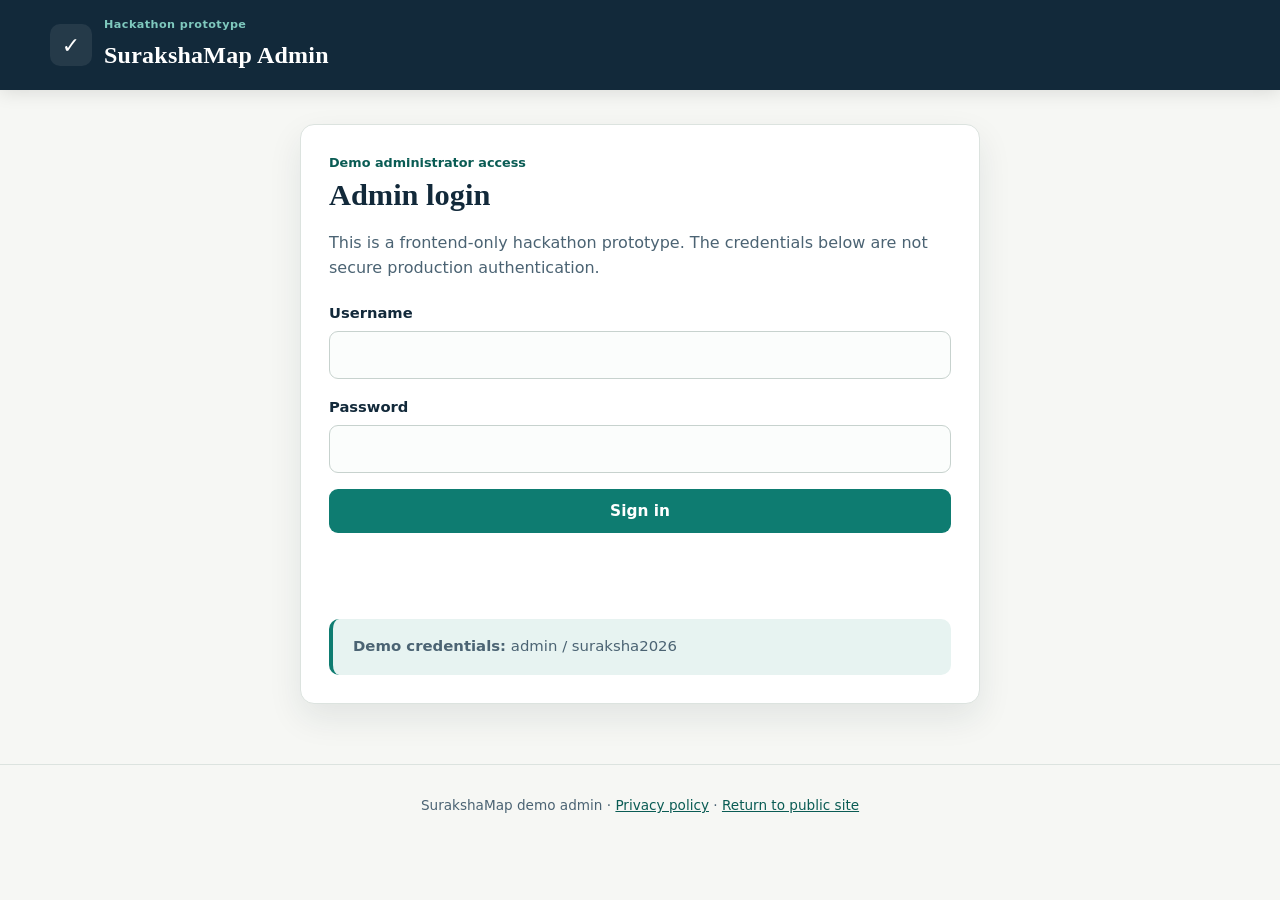
==== admin.html @ fbfa394e "Create admin.html" ====
<!doctype html>
<html lang="en">
  <head>
    <meta charset="UTF-8" />
    <meta name="viewport" content="width=device-width, initial-scale=1.0" />
    <meta name="description" content="SurakshaMap demo administrator access." />
    <title>SurakshaMap | Admin Login</title>
    <link rel="stylesheet" href="styles.css" />
    <style>
      .admin-shell {
        max-width: 720px;
        margin: 0 auto;
      }
      .admin-card {
        padding: 28px;
      }
      .admin-card h2 {
        margin-bottom: 8px;
      }
      .admin-form {
        display: grid;
        gap: 16px;
        margin-top: 20px;
      }
      .admin-form input {
        width: 100%;
      }
      .admin-note {
        margin-top: 16px;
      }
      .admin-actions {
        display: flex;
        gap: 10px;
        flex-wrap: wrap;
      }
      .admin-error {
        color: var(--critical);
        font-weight: 600;
        min-height: 1.4em;
      }
      .admin-top {
        display: flex;
        justify-content: space-between;
        align-items: center;
        gap: 16px;
        flex-wrap: wrap;
      }
      .admin-table-wrap {
        overflow-x: auto;
        margin-top: 18px;
      }
      .admin-table {
        width: 100%;
        min-width: 760px;
        border-collapse: collapse;
      }
      .admin-table th,
      .admin-table td {
        padding: 10px;
        border-bottom: 1px solid var(--line);
        text-align: left;
        vertical-align: top;
      }
      .admin-table th {
        font-size: 0.75rem;
        text-transform: uppercase;
        color: var(--ink-soft);
      }
    </style>
  </head>
  <body>
    <header class="site-header">
      <div class="brand">
        <div
          class="brand-logo brand-logo-fallback"
          style="display: flex"
          aria-hidden="true"
        >
          <span style="font-size: 22px">✓</span>
        </div>
        <div class="brand-text">
          <p class="brand-kicker">Hackathon prototype</p>
          <h1>SurakshaMap Admin</h1>
        </div>
      </div>
    </header>
    <main class="container admin-shell">
      <section id="login-card" class="panel admin-card">
        <p class="eyebrow">Demo administrator access</p>
        <h2>Admin login</h2>
        <p class="muted">
          This is a frontend-only hackathon prototype. The credentials below are
          not secure production authentication.
        </p>
        <form id="admin-login-form" class="admin-form">
          <label
            >Username<input
              id="admin-username"
              autocomplete="username"
              required
          /></label>
          <label
            >Password<input
              id="admin-password"
              type="password"
              autocomplete="current-password"
              required
          /></label>
          <button class="primary-button" type="submit">Sign in</button>
          <p id="login-error" class="admin-error" role="alert"></p>
        </form>
        <div class="notice admin-note">
          <strong>Demo credentials:</strong> admin / suraksha2026
        </div>
      </section>

      <section id="admin-panel" hidden>
        <div class="admin-top section-heading">
          <div>
            <p class="eyebrow">Authenticated demo session</p>
            <h2>Report management</h2>
            <p class="muted">
              Changes use the same browser-local report store as the public
              prototype.
            </p>
          </div>
          <div class="admin-actions">
            <a class="ghost-button" href="index.html">Public site</a
            ><button id="admin-logout" class="secondary-button" type="button">
              Log out
            </button>
          </div>
        </div>
        <div class="stats-grid">
          <div class="stat panel">
            <span>Total</span><strong id="admin-total">0</strong>
          </div>
          <div class="stat panel">
            <span>Open</span><strong id="admin-open">0</strong>
          </div>
          <div class="stat panel">
            <span>Review</span><strong id="admin-review">0</strong>
          </div>
          <div class="stat panel">
            <span>Resolved</span><strong id="admin-resolved">0</strong>
          </div>
        </div>
        <div class="panel report-management">
          <h3>Reports</h3>
          <div class="admin-table-wrap">
            <table class="admin-table">
              <thead>
                <tr>
                  <th>Token</th>
                  <th>Issue</th>
                  <th>Severity</th>
                  <th>Submitted</th>
                  <th>Status</th>
                </tr>
              </thead>
              <tbody id="admin-report-table"></tbody>
            </table>
          </div>
        </div>
      </section>
    </main>
    <footer class="site-footer">
      <p>
        SurakshaMap demo admin · <a href="privacy.html">Privacy policy</a> ·
        <a href="index.html">Return to public site</a>
      </p>
    </footer>
    <script src="admin.js"></script>
  </body>
</html>
---- styles.css ----
:root {
  --ink: #12293a;
  --ink-soft: #4b6373;
  --paper: #f6f7f4;
  --panel: #ffffff;
  --line: #dce3df;
  --teal: #0e7c71;
  --teal-deep: #0a5c54;
  --teal-mist: #e7f3f1;
  --amber: #c97a2b;
  --amber-mist: #fbeee0;
  --low: #3f9d5e;
  --medium: #d9a32b;
  --high: #e07b34;
  --critical: #c6423f;
  --shadow: 0 14px 34px rgba(18, 41, 58, 0.09);
  --radius: 14px;
  --font-serif: "IBM Plex Serif", Georgia, serif;
  --font-sans:
    "IBM Plex Sans", ui-sans-serif, system-ui, -apple-system, "Segoe UI",
    sans-serif;
  --font-mono: "IBM Plex Mono", ui-monospace, SFMono-Regular, Menlo, monospace;
}

* {
  box-sizing: border-box;
}

@media (prefers-reduced-motion: reduce) {
  *,
  *::before,
  *::after {
    animation-duration: 0.01ms !important;
    transition-duration: 0.01ms !important;
  }
}

html {
  -webkit-text-size-adjust: 100%;
}

body {
  margin: 0;
  background: var(--paper);
  color: var(--ink);
  font-family: var(--font-sans);
  line-height: 1.6;
  font-size: 16px;
}

img {
  max-width: 100%;
  display: block;
}

button,
input,
select,
textarea {
  font-family: inherit;
}

:focus-visible {
  outline: 2.5px solid var(--teal);
  outline-offset: 2px;
}

/* ---------- Header ---------- */

.site-header {
  display: flex;
  align-items: center;
  justify-content: space-between;
  gap: 18px;
  padding: 16px max(20px, calc((100% - 1180px) / 2));
  background: var(--ink);
  color: #fff;
  position: sticky;
  top: 0;
  z-index: 40;
  box-shadow: 0 2px 18px rgba(0, 0, 0, 0.12);
}

.brand {
  display: flex;
  align-items: center;
  gap: 12px;
  min-width: 0;
}

.brand-logo {
  width: 42px;
  height: 42px;
  object-fit: contain;
  flex: 0 0 auto;
}

.brand-logo-fallback {
  display: none;
  align-items: center;
  justify-content: center;
  background: rgba(255, 255, 255, 0.08);
  border-radius: 10px;
}

.brand-text {
  min-width: 0;
}

.brand-kicker {
  margin: 0;
  font-size: 0.7rem;
  font-weight: 600;
  letter-spacing: 0.04em;
  color: #7fc9be;
}

.site-header h1 {
  margin: 2px 0 0;
  font-family: var(--font-serif);
  font-weight: 600;
  font-size: 1.5rem;
  letter-spacing: 0.01em;
}

.nav-toggle {
  display: none;
  flex-direction: column;
  justify-content: center;
  gap: 5px;
  width: 40px;
  height: 40px;
  border: 1px solid rgba(255, 255, 255, 0.25);
  border-radius: 8px;
  background: transparent;
  cursor: pointer;
  flex: 0 0 auto;
}
.nav-toggle span {
  width: 18px;
  height: 2px;
  background: #fff;
  margin: 0 auto;
}

.site-header nav {
  display: flex;
  gap: 6px;
  flex-wrap: wrap;
  justify-content: flex-end;
}

.nav-button {
  border: 1px solid transparent;
  background: transparent;
  color: rgba(255, 255, 255, 0.8);
  border-radius: 999px;
  padding: 9px 16px;
  cursor: pointer;
  font-weight: 500;
  font-size: 0.92rem;
  transition:
    background 0.15s ease,
    color 0.15s ease;
  white-space: nowrap;
}
.nav-button:hover {
  background: rgba(255, 255, 255, 0.08);
  color: #fff;
}
.nav-button.active {
  background: var(--teal);
  color: #fff;
  font-weight: 600;
}

/* ---------- Layout ---------- */

.container {
  max-width: 1180px;
  margin: 0 auto;
  padding: 34px 20px 60px;
}

.view {
  display: none;
}
.active-view {
  display: block;
}

.panel {
  background: var(--panel);
  border: 1px solid var(--line);
  border-radius: var(--radius);
  box-shadow: var(--shadow);
}

.eyebrow {
  margin: 0 0 4px;
  font-size: 0.8rem;
  font-weight: 600;
  color: var(--teal-deep);
}

.section-heading {
  display: flex;
  justify-content: space-between;
  align-items: flex-end;
  flex-wrap: wrap;
  gap: 16px;
  margin-bottom: 20px;
}
.section-heading.compact {
  margin-bottom: 12px;
}

h2 {
  font-family: var(--font-serif);
  font-weight: 600;
  font-size: 1.9rem;
  line-height: 1.18;
  margin: 0 0 10px;
}
h3 {
  margin: 0 0 8px;
  font-size: 1.05rem;
  font-weight: 600;
}

.muted {
  color: var(--ink-soft);
}
.tiny-note {
  font-size: 0.82rem;
  color: var(--ink-soft);
  margin: 8px 0 0;
}

/* ---------- Home / Hero ---------- */

.hero {
  display: grid;
  grid-template-columns: 1.5fr 1fr;
  gap: 0;
  margin-bottom: 22px;
  overflow: hidden;
}

.hero-copy {
  padding: 44px 40px;
}

.hero-tag {
  margin: 0 0 10px;
  font-size: 0.82rem;
  font-weight: 600;
  color: var(--teal-deep);
}

.hero h2 {
  max-width: 22ch;
}

.hero-sub {
  max-width: 52ch;
  color: var(--ink-soft);
  font-size: 1.03rem;
  margin: 0 0 22px;
}

.hero-actions {
  display: flex;
  gap: 12px;
  flex-wrap: wrap;
}

.hero-panel-stat {
  background: var(--ink);
  color: #fff;
  padding: 40px 34px;
  display: flex;
  flex-direction: column;
  justify-content: center;
  gap: 18px;
}
.hero-panel-stat .stat-label {
  font-size: 0.85rem;
  color: #9fc3bc;
}
.hero-panel-stat strong {
  font-family: var(--font-serif);
  font-size: 3.4rem;
  line-height: 1;
  color: #fff;
}
.hero-panel-row {
  display: flex;
  justify-content: space-between;
  align-items: baseline;
  border-top: 1px solid rgba(255, 255, 255, 0.15);
  padding-top: 14px;
  font-size: 0.9rem;
  color: #c5dedb;
}
.hero-panel-row strong {
  font-family: var(--font-serif);
  font-size: 1.4rem;
  color: var(--amber);
}

.primary-button {
  background: var(--teal);
  border: 0;
  border-radius: 9px;
  color: #fff;
  padding: 13px 20px;
  font-weight: 600;
  font-size: 0.96rem;
  cursor: pointer;
  transition: background 0.15s ease;
}
.primary-button:hover {
  background: var(--teal-deep);
}

.ghost-button {
  background: transparent;
  border: 1px solid var(--line);
  border-radius: 9px;
  color: var(--ink);
  padding: 13px 20px;
  font-weight: 600;
  font-size: 0.96rem;
  cursor: pointer;
}
.ghost-button:hover {
  border-color: var(--teal);
  color: var(--teal-deep);
}

.secondary-button {
  border: 1px solid var(--teal);
  background: #fff;
  color: var(--teal-deep);
  border-radius: 8px;
  padding: 11px 16px;
  font-weight: 600;
  cursor: pointer;
}

.text-button {
  border: 0;
  background: none;
  color: var(--critical);
  font-weight: 600;
  cursor: pointer;
  padding: 0;
  font-size: 0.88rem;
}

.three-columns {
  display: grid;
  grid-template-columns: repeat(3, 1fr);
  gap: 16px;
  margin-bottom: 22px;
}

.step-card {
  padding: 24px;
}
.step-number {
  display: inline-flex;
  align-items: center;
  justify-content: center;
  width: 28px;
  height: 28px;
  border-radius: 50%;
  background: var(--teal-mist);
  color: var(--teal-deep);
  font-family: var(--font-serif);
  font-weight: 600;
  font-size: 0.9rem;
  margin-bottom: 10px;
}
.step-card p {
  color: var(--ink-soft);
  font-size: 0.93rem;
  margin: 0;
}

.notice {
  padding: 16px 20px;
  border-left: 4px solid var(--teal);
  background: var(--teal-mist);
  border-radius: 10px;
  color: var(--ink-soft);
  font-size: 0.93rem;
}
.notice.error {
  border-left-color: var(--critical);
  background: #fbeaea;
  color: #8a2e2c;
}

/* ---------- Forms ---------- */

.form-grid {
  display: grid;
  grid-template-columns: 1fr 1fr;
  gap: 20px;
  padding: 30px;
}

label {
  display: flex;
  flex-direction: column;
  gap: 7px;
  font-weight: 600;
  font-size: 0.92rem;
}

input,
select,
textarea {
  font: inherit;
  border: 1px solid #c7d2ce;
  border-radius: 9px;
  padding: 11px 12px;
  background: #fbfdfc;
  color: var(--ink);
}
textarea {
  resize: vertical;
}

.full-width {
  grid-column: 1 / -1;
}

.photo-box {
  padding: 18px;
  background: var(--teal-mist);
  border: 1px solid var(--line);
  border-radius: 10px;
}
.photo-box-head {
  display: flex;
  align-items: baseline;
  gap: 8px;
  flex-wrap: wrap;
  margin-bottom: 10px;
}
.photo-input-row {
  display: flex;
  align-items: center;
  gap: 12px;
  flex-wrap: wrap;
}

.file-button {
  display: inline-flex;
  align-items: center;
  gap: 8px;
  border: 1px solid var(--teal);
  color: var(--teal-deep);
  background: #fff;
  border-radius: 8px;
  padding: 10px 14px;
  font-weight: 600;
  font-size: 0.9rem;
  cursor: pointer;
}
.file-button:hover {
  background: #fff;
  border-color: var(--teal-deep);
}

.photo-preview {
  margin-top: 14px;
  max-width: 260px;
  border-radius: 10px;
  border: 1px solid var(--line);
}

.location-box {
  display: grid;
  grid-template-columns: 1fr 1.4fr auto;
  gap: 18px;
  align-items: center;
  padding: 18px;
  background: #f1f8f6;
  border: 1px solid var(--line);
  border-radius: 10px;
}
.location-box p {
  color: var(--ink-soft);
  margin: 3px 0 0;
  font-size: 0.88rem;
}
.location-inputs {
  display: grid;
  grid-template-columns: 1fr 1fr;
  gap: 10px;
}

.privacy-note {
  margin: 0;
  padding: 13px 14px;
  background: var(--amber-mist);
  border: 1px solid #ead3b4;
  border-radius: 9px;
  color: #6e4a1e;
  font-size: 0.88rem;
  font-weight: 400;
}

.form-message {
  margin: 0;
  font-weight: 600;
  min-height: 1.4em;
}
.form-message.success {
  color: var(--teal-deep);
}
.form-message.error {
  color: var(--critical);
}

/* ---------- Tracking ---------- */

.tracking-search {
  max-width: 780px;
  margin: 0 auto;
  padding: 30px;
}
.tracking-input-row {
  display: flex;
  gap: 10px;
  margin: 16px 0;
}
.tracking-input-row input {
  flex: 1;
  min-width: 0;
}

.tracking-token {
  font-family: var(--font-mono);
  font-weight: 600;
  letter-spacing: 0.04em;
  color: var(--teal-deep);
}

.tracking-card {
  margin-top: 18px;
  padding: 22px;
  border: 1px solid var(--line);
  border-radius: 12px;
  background: #fbfefd;
}
.tracking-card-head {
  display: flex;
  align-items: center;
  justify-content: space-between;
  gap: 12px;
  margin-bottom: 10px;
}
.tracking-photo {
  margin: 12px 0;
  max-width: 100%;
  border-radius: 10px;
  border: 1px solid var(--line);
}
.risk-line {
  display: flex;
  align-items: center;
  gap: 10px;
  margin: 10px 0 6px;
}
.recommendation {
  font-size: 0.92rem;
  color: var(--ink-soft);
  margin: 4px 0 0;
}

.status-pill {
  display: inline-block;
  border-radius: 999px;
  padding: 4px 11px;
  font-size: 0.78rem;
  font-weight: 700;
  background: #edf2f1;
}
.status-pill.open {
  background: #e7f4ec;
  color: #24734b;
}
.status-pill.under_review {
  background: #fff3d9;
  color: #946715;
}
.status-pill.resolved {
  background: #e9edf1;
  color: #53636d;
}

/* ---------- Map ---------- */

.filters {
  display: flex;
  gap: 8px;
  flex-wrap: wrap;
}
.filters select {
  padding: 9px 10px;
  font-size: 0.88rem;
}

.map {
  height: 500px;
  overflow: hidden;
}

.map-pin-dot {
  display: block;
  width: 16px;
  height: 16px;
  border-radius: 50%;
  border: 2.5px solid #fff;
  box-shadow: 0 1px 5px rgba(0, 0, 0, 0.4);
}

.map-popup {
  font-family: var(--font-sans);
  max-width: 220px;
}
.map-popup img {
  border-radius: 8px;
  margin-bottom: 8px;
  max-height: 130px;
  object-fit: cover;
  width: 100%;
}
.map-popup p {
  margin: 5px 0;
  font-size: 0.88rem;
}

.legend {
  display: flex;
  gap: 20px;
  padding: 13px 18px;
  margin-top: 12px;
  box-shadow: none;
  flex-wrap: wrap;
}
.dot {
  display: inline-block;
  width: 11px;
  height: 11px;
  border-radius: 50%;
  margin-right: 5px;
}
.dot.low {
  background: var(--low);
}
.dot.medium {
  background: var(--medium);
}
.dot.high {
  background: var(--high);
}
.dot.critical {
  background: var(--critical);
}

/* ---------- Dashboard ---------- */

.stats-grid {
  display: grid;
  grid-template-columns: repeat(5, 1fr);
  gap: 14px;
  margin-bottom: 20px;
}
.stat {
  padding: 20px;
}
.stat span {
  color: var(--ink-soft);
  display: block;
  font-size: 0.85rem;
}
.stat strong {
  font-family: var(--font-serif);
  font-size: 2.1rem;
  color: var(--teal-deep);
}

.dashboard-grid {
  display: grid;
  grid-template-columns: 1.3fr 1fr;
  gap: 18px;
  margin-bottom: 18px;
}
.dashboard-grid .panel {
  padding: 24px;
}

.hotspot-card {
  border-top: 1px solid var(--line);
  padding: 14px 0;
}
.hotspot-card:first-child {
  border-top: 0;
  padding-top: 0;
}
.hotspot-card-head {
  display: flex;
  align-items: center;
  gap: 8px;
  flex-wrap: wrap;
}
.hotspot-card p {
  margin: 7px 0 0;
  color: var(--ink-soft);
  font-size: 0.9rem;
}

.badge {
  font-size: 0.74rem;
  padding: 4px 9px;
  border-radius: 999px;
  font-weight: 700;
  color: #fff;
  white-space: nowrap;
}
.badge.Low {
  background: var(--low);
}
.badge.Medium {
  background: var(--medium);
}
.badge.High {
  background: var(--high);
}
.badge.Critical {
  background: var(--critical);
}

.bar-row {
  margin: 13px 0;
}
.bar-label {
  display: flex;
  justify-content: space-between;
  font-size: 0.88rem;
  margin-bottom: 5px;
}
.bar {
  height: 8px;
  border-radius: 999px;
  background: #e6efed;
  overflow: hidden;
}
.bar span {
  display: block;
  height: 100%;
  background: var(--teal);
  border-radius: 999px;
}

.report-management {
  padding: 24px;
  margin-top: 4px;
}
.table-wrap {
  overflow-x: auto;
}
table {
  width: 100%;
  border-collapse: collapse;
  min-width: 640px;
}
th,
td {
  padding: 11px 10px;
  border-bottom: 1px solid var(--line);
  text-align: left;
  vertical-align: middle;
  font-size: 0.9rem;
}
th {
  font-size: 0.74rem;
  text-transform: uppercase;
  letter-spacing: 0.05em;
  color: var(--ink-soft);
}
td code {
  font-family: var(--font-mono);
  font-size: 0.82rem;
  background: var(--teal-mist);
  padding: 2px 6px;
  border-radius: 5px;
}
.table-thumb {
  width: 44px;
  height: 44px;
  object-fit: cover;
  border-radius: 6px;
}
.status-select {
  border: 1px solid var(--line);
  border-radius: 7px;
  padding: 7px 8px;
  background: #fff;
  font-size: 0.86rem;
}

/* ---------- Footer ---------- */

.site-footer {
  text-align: center;
  padding: 26px 20px;
  border-top: 1px solid var(--line);
  font-size: 0.85rem;
  color: var(--ink-soft);
}
.site-footer p {
  margin: 4px 0;
}
.site-footer a {
  color: var(--teal-deep);
}
.footer-links {
  font-size: 0.82rem;
}

/* ---------- Responsive ---------- */

@media (max-width: 1050px) and (min-width: 861px) {
  .stats-grid {
    grid-template-columns: repeat(3, 1fr);
  }
}

@media (max-width: 860px) {
  .nav-toggle {
    display: flex;
  }
  .site-header nav {
    display: none;
    flex-direction: column;
    align-items: stretch;
    position: absolute;
    top: 100%;
    left: 0;
    right: 0;
    background: var(--ink);
    padding: 10px 16px 16px;
    box-shadow: 0 10px 20px rgba(0, 0, 0, 0.2);
  }
  .site-header nav.nav-open {
    display: flex;
  }
  .nav-button {
    text-align: left;
    padding: 12px 14px;
  }

  .hero {
    grid-template-columns: 1fr;
  }
  .hero-copy {
    padding: 32px 26px;
  }
  .hero-panel-stat {
    padding: 26px;
    flex-direction: row;
    flex-wrap: wrap;
    gap: 20px 30px;
  }
  .hero-panel-row {
    border-top: 0;
    padding-top: 0;
    flex: 1 1 160px;
  }

  .three-columns {
    grid-template-columns: 1fr;
  }
  .form-grid {
    grid-template-columns: 1fr;
    padding: 22px;
  }
  .location-box {
    grid-template-columns: 1fr;
  }
  .full-width {
    grid-column: auto;
  }
  .stats-grid {
    grid-template-columns: repeat(2, 1fr);
  }
  .dashboard-grid {
    grid-template-columns: 1fr;
  }
  .map {
    height: 400px;
  }
}

@media (max-width: 560px) {
  .container {
    padding: 24px 14px 48px;
  }
  .site-header {
    padding: 14px 16px;
  }
  .site-header h1 {
    font-size: 1.25rem;
  }
  h2 {
    font-size: 1.55rem;
  }
  .hero-copy {
    padding: 26px 20px;
  }
  .filters {
    width: 100%;
  }
  .filters select {
    flex: 1;
    min-width: 0;
  }
  .tracking-input-row {
    flex-direction: column;
  }
  .stats-grid {
    grid-template-columns: 1fr 1fr;
  }
  .stat strong {
    font-size: 1.7rem;
  }
}

/* ---------- Mobile form hardening ---------- */
.form-grid > *,
.location-box > *,
.photo-box,
.privacy-note {
  min-width: 0;
}
input,
select,
textarea,
button {
  max-width: 100%;
}
textarea {
  width: 100%;
}
.photo-file-name {
  overflow-wrap: anywhere;
}
@media (max-width: 560px) {
  .form-grid {
    padding: 16px;
    gap: 15px;
  }
  .photo-box,
  .location-box {
    padding: 14px;
  }
  .photo-input-row {
    align-items: flex-start;
  }
  .photo-input-row .muted {
    min-width: 0;
    overflow-wrap: anywhere;
    flex: 1 1 140px;
  }
  .file-button {
    max-width: 100%;
  }
  .location-inputs {
    grid-template-columns: 1fr;
    gap: 12px;
  }
  .secondary-button,
  .primary-button,
  .ghost-button {
    min-height: 44px;
  }
  .privacy-note {
    overflow-wrap: anywhere;
  }
}
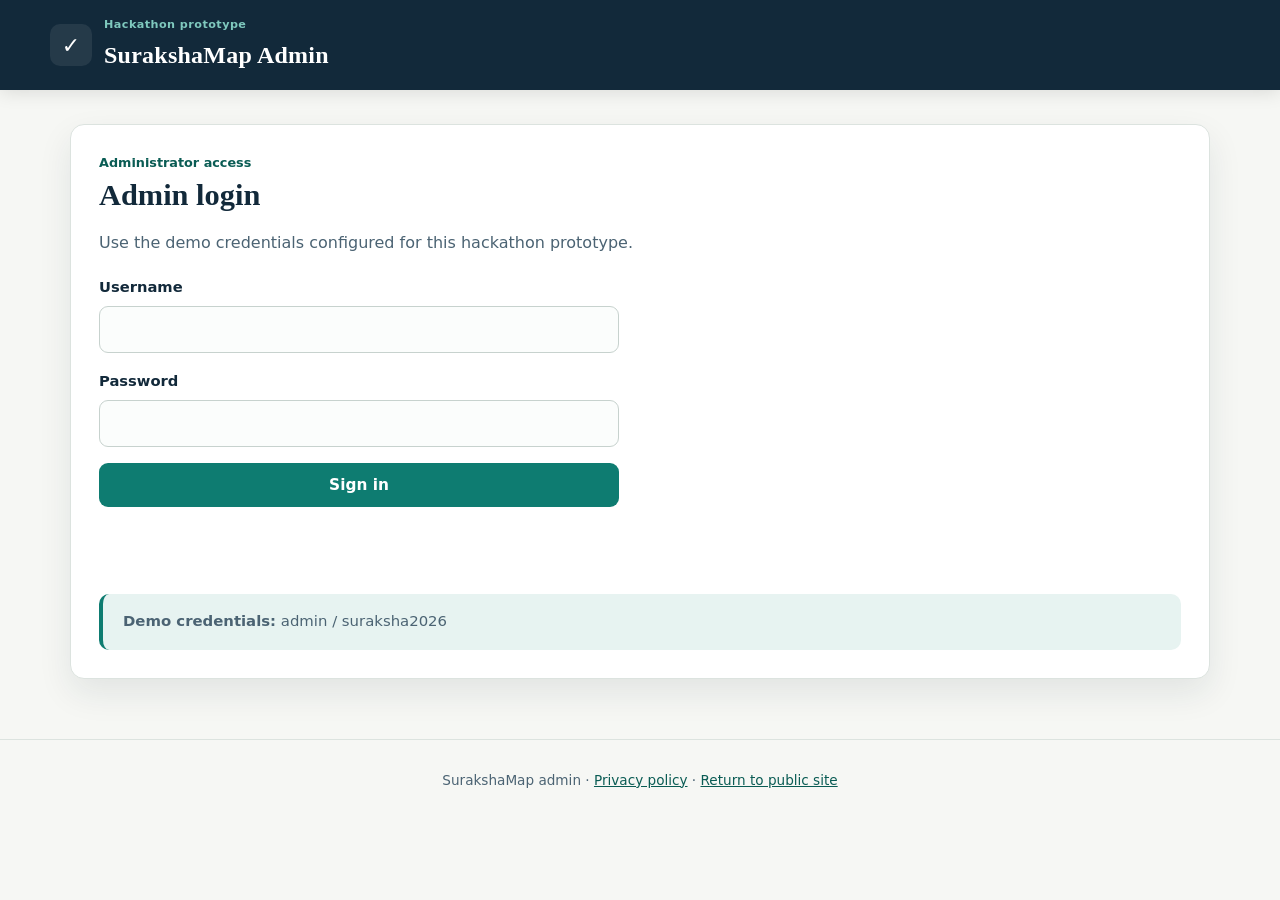
==== commit 2e82ca32: "Update admin.html" ====
--- a/admin.html
+++ b/admin.html
@@ -3,24 +3,25 @@
   <head>
     <meta charset="UTF-8" />
     <meta name="viewport" content="width=device-width, initial-scale=1.0" />
-    <meta name="description" content="SurakshaMap demo administrator access." />
-    <title>SurakshaMap | Admin Login</title>
+    <meta
+      name="description"
+      content="SurakshaMap administrator moderation dashboard."
+    />
+    <title>SurakshaMap | Admin</title>
     <link rel="stylesheet" href="styles.css" />
     <style>
       .admin-shell {
-        max-width: 720px;
+        max-width: 1180px;
         margin: 0 auto;
       }
       .admin-card {
         padding: 28px;
-      }
-      .admin-card h2 {
-        margin-bottom: 8px;
       }
       .admin-form {
         display: grid;
         gap: 16px;
         margin-top: 20px;
+        max-width: 520px;
       }
       .admin-form input {
         width: 100%;
@@ -51,12 +52,12 @@
       }
       .admin-table {
         width: 100%;
-        min-width: 760px;
+        min-width: 980px;
         border-collapse: collapse;
       }
       .admin-table th,
       .admin-table td {
-        padding: 10px;
+        padding: 11px;
         border-bottom: 1px solid var(--line);
         text-align: left;
         vertical-align: top;
@@ -65,6 +66,21 @@
         font-size: 0.75rem;
         text-transform: uppercase;
         color: var(--ink-soft);
+      }
+      .admin-table select {
+        min-width: 145px;
+      }
+      .admin-table img {
+        max-width: 80px;
+        border-radius: 8px;
+      }
+      .admin-actions-cell {
+        display: flex;
+        gap: 7px;
+        flex-wrap: wrap;
+      }
+      .admin-actions-cell button {
+        white-space: nowrap;
       }
     </style>
   </head>
@@ -84,13 +100,13 @@
         </div>
       </div>
     </header>
+
     <main class="container admin-shell">
       <section id="login-card" class="panel admin-card">
-        <p class="eyebrow">Demo administrator access</p>
+        <p class="eyebrow">Administrator access</p>
         <h2>Admin login</h2>
         <p class="muted">
-          This is a frontend-only hackathon prototype. The credentials below are
-          not secure production authentication.
+          Use the demo credentials configured for this hackathon prototype.
         </p>
         <form id="admin-login-form" class="admin-form">
           <label
@@ -118,35 +134,45 @@
         <div class="admin-top section-heading">
           <div>
             <p class="eyebrow">Authenticated demo session</p>
-            <h2>Report management</h2>
+            <h2>Report moderation</h2>
             <p class="muted">
-              Changes use the same browser-local report store as the public
-              prototype.
+              Approve reports before they become public. Admins can set any
+              supported status; public users can only mark an approved report as
+              Resolved.
             </p>
           </div>
           <div class="admin-actions">
-            <a class="ghost-button" href="index.html">Public site</a
-            ><button id="admin-logout" class="secondary-button" type="button">
+            <a class="ghost-button" href="index.html">Public site</a>
+            <button id="admin-logout" class="secondary-button" type="button">
               Log out
             </button>
           </div>
         </div>
+
         <div class="stats-grid">
           <div class="stat panel">
-            <span>Total</span><strong id="admin-total">0</strong>
+            <span>Pending approval</span><strong id="admin-pending">0</strong>
+          </div>
+          <div class="stat panel">
+            <span>Approved</span><strong id="admin-approved">0</strong>
           </div>
           <div class="stat panel">
             <span>Open</span><strong id="admin-open">0</strong>
           </div>
           <div class="stat panel">
-            <span>Review</span><strong id="admin-review">0</strong>
+            <span>Under review</span><strong id="admin-review">0</strong>
           </div>
           <div class="stat panel">
             <span>Resolved</span><strong id="admin-resolved">0</strong>
           </div>
         </div>
+
         <div class="panel report-management">
-          <h3>Reports</h3>
+          <h3>All submitted reports</h3>
+          <p class="muted">
+            Pending reports stay hidden from the public dashboard and map until
+            approved.
+          </p>
           <div class="admin-table-wrap">
             <table class="admin-table">
               <thead>
@@ -155,7 +181,9 @@
                   <th>Issue</th>
                   <th>Severity</th>
                   <th>Submitted</th>
-                  <th>Status</th>
+                  <th>Current status</th>
+                  <th>Approval</th>
+                  <th>Admin status</th>
                 </tr>
               </thead>
               <tbody id="admin-report-table"></tbody>
@@ -164,12 +192,13 @@
         </div>
       </section>
     </main>
+
     <footer class="site-footer">
       <p>
-        SurakshaMap demo admin · <a href="privacy.html">Privacy policy</a> ·
+        SurakshaMap admin · <a href="privacy.html">Privacy policy</a> ·
         <a href="index.html">Return to public site</a>
       </p>
     </footer>
     <script src="admin.js"></script>
   </body>
-</html>
+</html>
--- a/styles.css
+++ b/styles.css
@@ -1,43 +1,32 @@
 :root {
-  --ink: #12293a;
-  --ink-soft: #4b6373;
-  --paper: #f6f7f4;
-  --panel: #ffffff;
-  --line: #dce3df;
-  --teal: #0e7c71;
-  --teal-deep: #0a5c54;
-  --teal-mist: #e7f3f1;
-  --amber: #c97a2b;
-  --amber-mist: #fbeee0;
-  --low: #3f9d5e;
-  --medium: #d9a32b;
-  --high: #e07b34;
-  --critical: #c6423f;
+  --ink: #12293A;
+  --ink-soft: #4B6373;
+  --paper: #F6F7F4;
+  --panel: #FFFFFF;
+  --line: #DCE3DF;
+  --teal: #0E7C71;
+  --teal-deep: #0A5C54;
+  --teal-mist: #E7F3F1;
+  --amber: #C97A2B;
+  --amber-mist: #FBEEE0;
+  --low: #3F9D5E;
+  --medium: #D9A32B;
+  --high: #E07B34;
+  --critical: #C6423F;
   --shadow: 0 14px 34px rgba(18, 41, 58, 0.09);
   --radius: 14px;
   --font-serif: "IBM Plex Serif", Georgia, serif;
-  --font-sans:
-    "IBM Plex Sans", ui-sans-serif, system-ui, -apple-system, "Segoe UI",
-    sans-serif;
+  --font-sans: "IBM Plex Sans", ui-sans-serif, system-ui, -apple-system, "Segoe UI", sans-serif;
   --font-mono: "IBM Plex Mono", ui-monospace, SFMono-Regular, Menlo, monospace;
 }
 
-* {
-  box-sizing: border-box;
-}
+* { box-sizing: border-box; }
 
 @media (prefers-reduced-motion: reduce) {
-  *,
-  *::before,
-  *::after {
-    animation-duration: 0.01ms !important;
-    transition-duration: 0.01ms !important;
-  }
-}
-
-html {
-  -webkit-text-size-adjust: 100%;
-}
+  *, *::before, *::after { animation-duration: 0.01ms !important; transition-duration: 0.01ms !important; }
+}
+
+html { -webkit-text-size-adjust: 100%; }
 
 body {
   margin: 0;
@@ -48,17 +37,9 @@
   font-size: 16px;
 }
 
-img {
-  max-width: 100%;
-  display: block;
-}
-
-button,
-input,
-select,
-textarea {
-  font-family: inherit;
-}
+img { max-width: 100%; display: block; }
+
+button, input, select, textarea { font-family: inherit; }
 
 :focus-visible {
   outline: 2.5px solid var(--teal);
@@ -81,19 +62,9 @@
   box-shadow: 0 2px 18px rgba(0, 0, 0, 0.12);
 }
 
-.brand {
-  display: flex;
-  align-items: center;
-  gap: 12px;
-  min-width: 0;
-}
-
-.brand-logo {
-  width: 42px;
-  height: 42px;
-  object-fit: contain;
-  flex: 0 0 auto;
-}
+.brand { display: flex; align-items: center; gap: 12px; min-width: 0; }
+
+.brand-logo { width: 42px; height: 42px; object-fit: contain; flex: 0 0 auto; }
 
 .brand-logo-fallback {
   display: none;
@@ -103,16 +74,14 @@
   border-radius: 10px;
 }
 
-.brand-text {
-  min-width: 0;
-}
+.brand-text { min-width: 0; }
 
 .brand-kicker {
   margin: 0;
   font-size: 0.7rem;
   font-weight: 600;
   letter-spacing: 0.04em;
-  color: #7fc9be;
+  color: #7FC9BE;
 }
 
 .site-header h1 {
@@ -136,12 +105,7 @@
   cursor: pointer;
   flex: 0 0 auto;
 }
-.nav-toggle span {
-  width: 18px;
-  height: 2px;
-  background: #fff;
-  margin: 0 auto;
-}
+.nav-toggle span { width: 18px; height: 2px; background: #fff; margin: 0 auto; }
 
 .site-header nav {
   display: flex;
@@ -159,35 +123,18 @@
   cursor: pointer;
   font-weight: 500;
   font-size: 0.92rem;
-  transition:
-    background 0.15s ease,
-    color 0.15s ease;
+  transition: background 0.15s ease, color 0.15s ease;
   white-space: nowrap;
 }
-.nav-button:hover {
-  background: rgba(255, 255, 255, 0.08);
-  color: #fff;
-}
-.nav-button.active {
-  background: var(--teal);
-  color: #fff;
-  font-weight: 600;
-}
+.nav-button:hover { background: rgba(255, 255, 255, 0.08); color: #fff; }
+.nav-button.active { background: var(--teal); color: #fff; font-weight: 600; }
 
 /* ---------- Layout ---------- */
 
-.container {
-  max-width: 1180px;
-  margin: 0 auto;
-  padding: 34px 20px 60px;
-}
-
-.view {
-  display: none;
-}
-.active-view {
-  display: block;
-}
+.container { max-width: 1180px; margin: 0 auto; padding: 34px 20px 60px; }
+
+.view { display: none; }
+.active-view { display: block; }
 
 .panel {
   background: var(--panel);
@@ -211,31 +158,13 @@
   gap: 16px;
   margin-bottom: 20px;
 }
-.section-heading.compact {
-  margin-bottom: 12px;
-}
-
-h2 {
-  font-family: var(--font-serif);
-  font-weight: 600;
-  font-size: 1.9rem;
-  line-height: 1.18;
-  margin: 0 0 10px;
-}
-h3 {
-  margin: 0 0 8px;
-  font-size: 1.05rem;
-  font-weight: 600;
-}
-
-.muted {
-  color: var(--ink-soft);
-}
-.tiny-note {
-  font-size: 0.82rem;
-  color: var(--ink-soft);
-  margin: 8px 0 0;
-}
+.section-heading.compact { margin-bottom: 12px; }
+
+h2 { font-family: var(--font-serif); font-weight: 600; font-size: 1.9rem; line-height: 1.18; margin: 0 0 10px; }
+h3 { margin: 0 0 8px; font-size: 1.05rem; font-weight: 600; }
+
+.muted { color: var(--ink-soft); }
+.tiny-note { font-size: 0.82rem; color: var(--ink-soft); margin: 8px 0 0; }
 
 /* ---------- Home / Hero ---------- */
 
@@ -247,33 +176,15 @@
   overflow: hidden;
 }
 
-.hero-copy {
-  padding: 44px 40px;
-}
-
-.hero-tag {
-  margin: 0 0 10px;
-  font-size: 0.82rem;
-  font-weight: 600;
-  color: var(--teal-deep);
-}
-
-.hero h2 {
-  max-width: 22ch;
-}
-
-.hero-sub {
-  max-width: 52ch;
-  color: var(--ink-soft);
-  font-size: 1.03rem;
-  margin: 0 0 22px;
-}
-
-.hero-actions {
-  display: flex;
-  gap: 12px;
-  flex-wrap: wrap;
-}
+.hero-copy { padding: 44px 40px; }
+
+.hero-tag { margin: 0 0 10px; font-size: 0.82rem; font-weight: 600; color: var(--teal-deep); }
+
+.hero h2 { max-width: 22ch; }
+
+.hero-sub { max-width: 52ch; color: var(--ink-soft); font-size: 1.03rem; margin: 0 0 22px; }
+
+.hero-actions { display: flex; gap: 12px; flex-wrap: wrap; }
 
 .hero-panel-stat {
   background: var(--ink);
@@ -284,16 +195,8 @@
   justify-content: center;
   gap: 18px;
 }
-.hero-panel-stat .stat-label {
-  font-size: 0.85rem;
-  color: #9fc3bc;
-}
-.hero-panel-stat strong {
-  font-family: var(--font-serif);
-  font-size: 3.4rem;
-  line-height: 1;
-  color: #fff;
-}
+.hero-panel-stat .stat-label { font-size: 0.85rem; color: #9FC3BC; }
+.hero-panel-stat strong { font-family: var(--font-serif); font-size: 3.4rem; line-height: 1; color: #fff; }
 .hero-panel-row {
   display: flex;
   justify-content: space-between;
@@ -301,13 +204,9 @@
   border-top: 1px solid rgba(255, 255, 255, 0.15);
   padding-top: 14px;
   font-size: 0.9rem;
-  color: #c5dedb;
-}
-.hero-panel-row strong {
-  font-family: var(--font-serif);
-  font-size: 1.4rem;
-  color: var(--amber);
-}
+  color: #C5DEDB;
+}
+.hero-panel-row strong { font-family: var(--font-serif); font-size: 1.4rem; color: var(--amber); }
 
 .primary-button {
   background: var(--teal);
@@ -320,9 +219,7 @@
   cursor: pointer;
   transition: background 0.15s ease;
 }
-.primary-button:hover {
-  background: var(--teal-deep);
-}
+.primary-button:hover { background: var(--teal-deep); }
 
 .ghost-button {
   background: transparent;
@@ -334,10 +231,7 @@
   font-size: 0.96rem;
   cursor: pointer;
 }
-.ghost-button:hover {
-  border-color: var(--teal);
-  color: var(--teal-deep);
-}
+.ghost-button:hover { border-color: var(--teal); color: var(--teal-deep); }
 
 .secondary-button {
   border: 1px solid var(--teal);
@@ -359,16 +253,9 @@
   font-size: 0.88rem;
 }
 
-.three-columns {
-  display: grid;
-  grid-template-columns: repeat(3, 1fr);
-  gap: 16px;
-  margin-bottom: 22px;
-}
-
-.step-card {
-  padding: 24px;
-}
+.three-columns { display: grid; grid-template-columns: repeat(3, 1fr); gap: 16px; margin-bottom: 22px; }
+
+.step-card { padding: 24px; }
 .step-number {
   display: inline-flex;
   align-items: center;
@@ -383,11 +270,7 @@
   font-size: 0.9rem;
   margin-bottom: 10px;
 }
-.step-card p {
-  color: var(--ink-soft);
-  font-size: 0.93rem;
-  margin: 0;
-}
+.step-card p { color: var(--ink-soft); font-size: 0.93rem; margin: 0; }
 
 .notice {
   padding: 16px 20px;
@@ -397,46 +280,25 @@
   color: var(--ink-soft);
   font-size: 0.93rem;
 }
-.notice.error {
-  border-left-color: var(--critical);
-  background: #fbeaea;
-  color: #8a2e2c;
-}
+.notice.error { border-left-color: var(--critical); background: #FBEAEA; color: #8A2E2C; }
 
 /* ---------- Forms ---------- */
 
-.form-grid {
-  display: grid;
-  grid-template-columns: 1fr 1fr;
-  gap: 20px;
-  padding: 30px;
-}
-
-label {
-  display: flex;
-  flex-direction: column;
-  gap: 7px;
-  font-weight: 600;
-  font-size: 0.92rem;
-}
-
-input,
-select,
-textarea {
+.form-grid { display: grid; grid-template-columns: 1fr 1fr; gap: 20px; padding: 30px; }
+
+label { display: flex; flex-direction: column; gap: 7px; font-weight: 600; font-size: 0.92rem; }
+
+input, select, textarea {
   font: inherit;
-  border: 1px solid #c7d2ce;
+  border: 1px solid #C7D2CE;
   border-radius: 9px;
   padding: 11px 12px;
-  background: #fbfdfc;
+  background: #FBFDFC;
   color: var(--ink);
 }
-textarea {
-  resize: vertical;
-}
-
-.full-width {
-  grid-column: 1 / -1;
-}
+textarea { resize: vertical; }
+
+.full-width { grid-column: 1 / -1; }
 
 .photo-box {
   padding: 18px;
@@ -444,19 +306,8 @@
   border: 1px solid var(--line);
   border-radius: 10px;
 }
-.photo-box-head {
-  display: flex;
-  align-items: baseline;
-  gap: 8px;
-  flex-wrap: wrap;
-  margin-bottom: 10px;
-}
-.photo-input-row {
-  display: flex;
-  align-items: center;
-  gap: 12px;
-  flex-wrap: wrap;
-}
+.photo-box-head { display: flex; align-items: baseline; gap: 8px; flex-wrap: wrap; margin-bottom: 10px; }
+.photo-input-row { display: flex; align-items: center; gap: 12px; flex-wrap: wrap; }
 
 .file-button {
   display: inline-flex;
@@ -471,10 +322,7 @@
   font-size: 0.9rem;
   cursor: pointer;
 }
-.file-button:hover {
-  background: #fff;
-  border-color: var(--teal-deep);
-}
+.file-button:hover { background: #fff; border-color: var(--teal-deep); }
 
 .photo-preview {
   margin-top: 14px;
@@ -489,99 +337,47 @@
   gap: 18px;
   align-items: center;
   padding: 18px;
-  background: #f1f8f6;
+  background: #F1F8F6;
   border: 1px solid var(--line);
   border-radius: 10px;
 }
-.location-box p {
-  color: var(--ink-soft);
-  margin: 3px 0 0;
-  font-size: 0.88rem;
-}
-.location-inputs {
-  display: grid;
-  grid-template-columns: 1fr 1fr;
-  gap: 10px;
-}
+.location-box p { color: var(--ink-soft); margin: 3px 0 0; font-size: 0.88rem; }
+.location-inputs { display: grid; grid-template-columns: 1fr 1fr; gap: 10px; }
 
 .privacy-note {
   margin: 0;
   padding: 13px 14px;
   background: var(--amber-mist);
-  border: 1px solid #ead3b4;
+  border: 1px solid #EAD3B4;
   border-radius: 9px;
-  color: #6e4a1e;
+  color: #6E4A1E;
   font-size: 0.88rem;
   font-weight: 400;
 }
 
-.form-message {
-  margin: 0;
-  font-weight: 600;
-  min-height: 1.4em;
-}
-.form-message.success {
-  color: var(--teal-deep);
-}
-.form-message.error {
-  color: var(--critical);
-}
+.form-message { margin: 0; font-weight: 600; min-height: 1.4em; }
+.form-message.success { color: var(--teal-deep); }
+.form-message.error { color: var(--critical); }
 
 /* ---------- Tracking ---------- */
 
-.tracking-search {
-  max-width: 780px;
-  margin: 0 auto;
-  padding: 30px;
-}
-.tracking-input-row {
-  display: flex;
-  gap: 10px;
-  margin: 16px 0;
-}
-.tracking-input-row input {
-  flex: 1;
-  min-width: 0;
-}
-
-.tracking-token {
-  font-family: var(--font-mono);
-  font-weight: 600;
-  letter-spacing: 0.04em;
-  color: var(--teal-deep);
-}
+.tracking-search { max-width: 780px; margin: 0 auto; padding: 30px; }
+.tracking-input-row { display: flex; gap: 10px; margin: 16px 0; }
+.tracking-input-row input { flex: 1; min-width: 0; }
+
+.tracking-token { font-family: var(--font-mono); font-weight: 600; letter-spacing: 0.04em; color: var(--teal-deep); }
 
 .tracking-card {
   margin-top: 18px;
   padding: 22px;
   border: 1px solid var(--line);
   border-radius: 12px;
-  background: #fbfefd;
-}
-.tracking-card-head {
-  display: flex;
-  align-items: center;
-  justify-content: space-between;
-  gap: 12px;
-  margin-bottom: 10px;
-}
-.tracking-photo {
-  margin: 12px 0;
-  max-width: 100%;
-  border-radius: 10px;
-  border: 1px solid var(--line);
-}
-.risk-line {
-  display: flex;
-  align-items: center;
-  gap: 10px;
-  margin: 10px 0 6px;
-}
-.recommendation {
-  font-size: 0.92rem;
-  color: var(--ink-soft);
-  margin: 4px 0 0;
-}
+  background: #FBFEFD;
+}
+.tracking-card-head { display: flex; align-items: center; justify-content: space-between; gap: 12px; margin-bottom: 10px; }
+.tracking-photo { margin: 12px 0; max-width: 100%; border-radius: 10px; border: 1px solid var(--line); }
+.risk-line { display: flex; align-items: center; gap: 10px; margin: 10px 0 6px; }
+.recommendation { font-size: 0.92rem; color: var(--ink-soft); margin: 4px 0 0; }
 
 .status-pill {
   display: inline-block;
@@ -589,37 +385,18 @@
   padding: 4px 11px;
   font-size: 0.78rem;
   font-weight: 700;
-  background: #edf2f1;
-}
-.status-pill.open {
-  background: #e7f4ec;
-  color: #24734b;
-}
-.status-pill.under_review {
-  background: #fff3d9;
-  color: #946715;
-}
-.status-pill.resolved {
-  background: #e9edf1;
-  color: #53636d;
-}
+  background: #EDF2F1;
+}
+.status-pill.open { background: #E7F4EC; color: #24734B; }
+.status-pill.under_review { background: #FFF3D9; color: #946715; }
+.status-pill.resolved { background: #E9EDF1; color: #53636D; }
 
 /* ---------- Map ---------- */
 
-.filters {
-  display: flex;
-  gap: 8px;
-  flex-wrap: wrap;
-}
-.filters select {
-  padding: 9px 10px;
-  font-size: 0.88rem;
-}
-
-.map {
-  height: 500px;
-  overflow: hidden;
-}
+.filters { display: flex; gap: 8px; flex-wrap: wrap; }
+.filters select { padding: 9px 10px; font-size: 0.88rem; }
+
+.map { height: 500px; overflow: hidden; }
 
 .map-pin-dot {
   display: block;
@@ -630,101 +407,31 @@
   box-shadow: 0 1px 5px rgba(0, 0, 0, 0.4);
 }
 
-.map-popup {
-  font-family: var(--font-sans);
-  max-width: 220px;
-}
-.map-popup img {
-  border-radius: 8px;
-  margin-bottom: 8px;
-  max-height: 130px;
-  object-fit: cover;
-  width: 100%;
-}
-.map-popup p {
-  margin: 5px 0;
-  font-size: 0.88rem;
-}
-
-.legend {
-  display: flex;
-  gap: 20px;
-  padding: 13px 18px;
-  margin-top: 12px;
-  box-shadow: none;
-  flex-wrap: wrap;
-}
-.dot {
-  display: inline-block;
-  width: 11px;
-  height: 11px;
-  border-radius: 50%;
-  margin-right: 5px;
-}
-.dot.low {
-  background: var(--low);
-}
-.dot.medium {
-  background: var(--medium);
-}
-.dot.high {
-  background: var(--high);
-}
-.dot.critical {
-  background: var(--critical);
-}
+.map-popup { font-family: var(--font-sans); max-width: 220px; }
+.map-popup img { border-radius: 8px; margin-bottom: 8px; max-height: 130px; object-fit: cover; width: 100%; }
+.map-popup p { margin: 5px 0; font-size: 0.88rem; }
+
+.legend { display: flex; gap: 20px; padding: 13px 18px; margin-top: 12px; box-shadow: none; flex-wrap: wrap; }
+.dot { display: inline-block; width: 11px; height: 11px; border-radius: 50%; margin-right: 5px; }
+.dot.low { background: var(--low); }
+.dot.medium { background: var(--medium); }
+.dot.high { background: var(--high); }
+.dot.critical { background: var(--critical); }
 
 /* ---------- Dashboard ---------- */
 
-.stats-grid {
-  display: grid;
-  grid-template-columns: repeat(5, 1fr);
-  gap: 14px;
-  margin-bottom: 20px;
-}
-.stat {
-  padding: 20px;
-}
-.stat span {
-  color: var(--ink-soft);
-  display: block;
-  font-size: 0.85rem;
-}
-.stat strong {
-  font-family: var(--font-serif);
-  font-size: 2.1rem;
-  color: var(--teal-deep);
-}
-
-.dashboard-grid {
-  display: grid;
-  grid-template-columns: 1.3fr 1fr;
-  gap: 18px;
-  margin-bottom: 18px;
-}
-.dashboard-grid .panel {
-  padding: 24px;
-}
-
-.hotspot-card {
-  border-top: 1px solid var(--line);
-  padding: 14px 0;
-}
-.hotspot-card:first-child {
-  border-top: 0;
-  padding-top: 0;
-}
-.hotspot-card-head {
-  display: flex;
-  align-items: center;
-  gap: 8px;
-  flex-wrap: wrap;
-}
-.hotspot-card p {
-  margin: 7px 0 0;
-  color: var(--ink-soft);
-  font-size: 0.9rem;
-}
+.stats-grid { display: grid; grid-template-columns: repeat(5, 1fr); gap: 14px; margin-bottom: 20px; }
+.stat { padding: 20px; }
+.stat span { color: var(--ink-soft); display: block; font-size: 0.85rem; }
+.stat strong { font-family: var(--font-serif); font-size: 2.1rem; color: var(--teal-deep); }
+
+.dashboard-grid { display: grid; grid-template-columns: 1.3fr 1fr; gap: 18px; margin-bottom: 18px; }
+.dashboard-grid .panel { padding: 24px; }
+
+.hotspot-card { border-top: 1px solid var(--line); padding: 14px 0; }
+.hotspot-card:first-child { border-top: 0; padding-top: 0; }
+.hotspot-card-head { display: flex; align-items: center; gap: 8px; flex-wrap: wrap; }
+.hotspot-card p { margin: 7px 0 0; color: var(--ink-soft); font-size: 0.9rem; }
 
 .badge {
   font-size: 0.74rem;
@@ -734,87 +441,24 @@
   color: #fff;
   white-space: nowrap;
 }
-.badge.Low {
-  background: var(--low);
-}
-.badge.Medium {
-  background: var(--medium);
-}
-.badge.High {
-  background: var(--high);
-}
-.badge.Critical {
-  background: var(--critical);
-}
-
-.bar-row {
-  margin: 13px 0;
-}
-.bar-label {
-  display: flex;
-  justify-content: space-between;
-  font-size: 0.88rem;
-  margin-bottom: 5px;
-}
-.bar {
-  height: 8px;
-  border-radius: 999px;
-  background: #e6efed;
-  overflow: hidden;
-}
-.bar span {
-  display: block;
-  height: 100%;
-  background: var(--teal);
-  border-radius: 999px;
-}
-
-.report-management {
-  padding: 24px;
-  margin-top: 4px;
-}
-.table-wrap {
-  overflow-x: auto;
-}
-table {
-  width: 100%;
-  border-collapse: collapse;
-  min-width: 640px;
-}
-th,
-td {
-  padding: 11px 10px;
-  border-bottom: 1px solid var(--line);
-  text-align: left;
-  vertical-align: middle;
-  font-size: 0.9rem;
-}
-th {
-  font-size: 0.74rem;
-  text-transform: uppercase;
-  letter-spacing: 0.05em;
-  color: var(--ink-soft);
-}
-td code {
-  font-family: var(--font-mono);
-  font-size: 0.82rem;
-  background: var(--teal-mist);
-  padding: 2px 6px;
-  border-radius: 5px;
-}
-.table-thumb {
-  width: 44px;
-  height: 44px;
-  object-fit: cover;
-  border-radius: 6px;
-}
-.status-select {
-  border: 1px solid var(--line);
-  border-radius: 7px;
-  padding: 7px 8px;
-  background: #fff;
-  font-size: 0.86rem;
-}
+.badge.Low { background: var(--low); }
+.badge.Medium { background: var(--medium); }
+.badge.High { background: var(--high); }
+.badge.Critical { background: var(--critical); }
+
+.bar-row { margin: 13px 0; }
+.bar-label { display: flex; justify-content: space-between; font-size: 0.88rem; margin-bottom: 5px; }
+.bar { height: 8px; border-radius: 999px; background: #E6EFED; overflow: hidden; }
+.bar span { display: block; height: 100%; background: var(--teal); border-radius: 999px; }
+
+.report-management { padding: 24px; margin-top: 4px; }
+.table-wrap { overflow-x: auto; }
+table { width: 100%; border-collapse: collapse; min-width: 640px; }
+th, td { padding: 11px 10px; border-bottom: 1px solid var(--line); text-align: left; vertical-align: middle; font-size: 0.9rem; }
+th { font-size: 0.74rem; text-transform: uppercase; letter-spacing: 0.05em; color: var(--ink-soft); }
+td code { font-family: var(--font-mono); font-size: 0.82rem; background: var(--teal-mist); padding: 2px 6px; border-radius: 5px; }
+.table-thumb { width: 44px; height: 44px; object-fit: cover; border-radius: 6px; }
+.status-select { border: 1px solid var(--line); border-radius: 7px; padding: 7px 8px; background: #fff; font-size: 0.86rem; }
 
 /* ---------- Footer ---------- */
 
@@ -825,173 +469,528 @@
   font-size: 0.85rem;
   color: var(--ink-soft);
 }
-.site-footer p {
-  margin: 4px 0;
-}
-.site-footer a {
-  color: var(--teal-deep);
-}
-.footer-links {
-  font-size: 0.82rem;
-}
+.site-footer p { margin: 4px 0; }
+.site-footer a { color: var(--teal-deep); }
+.footer-links { font-size: 0.82rem; }
 
 /* ---------- Responsive ---------- */
 
 @media (max-width: 1050px) and (min-width: 861px) {
-  .stats-grid {
-    grid-template-columns: repeat(3, 1fr);
-  }
+  .stats-grid { grid-template-columns: repeat(3, 1fr); }
 }
 
 @media (max-width: 860px) {
-  .nav-toggle {
-    display: flex;
-  }
+  .site-header {
+    flex-wrap: wrap;
+    row-gap: 0;
+  }
+
+  .nav-toggle { display: flex; }
+
+  /* Keep the mobile menu in normal document flow.
+     The old absolute menu could overlap the Leaflet map on phones. */
   .site-header nav {
     display: none;
+    flex: 0 0 100%;
+    width: 100%;
     flex-direction: column;
     align-items: stretch;
-    position: absolute;
-    top: 100%;
-    left: 0;
-    right: 0;
+    position: static;
+    order: 3;
     background: var(--ink);
-    padding: 10px 16px 16px;
-    box-shadow: 0 10px 20px rgba(0, 0, 0, 0.2);
-  }
-  .site-header nav.nav-open {
-    display: flex;
-  }
+    padding: 10px 0 4px;
+    margin-top: 10px;
+    box-shadow: none;
+    z-index: auto;
+  }
+
+  .site-header nav.nav-open { display: flex; }
   .nav-button {
     text-align: left;
     padding: 12px 14px;
+    width: 100%;
+  }
+
+  .hero { grid-template-columns: 1fr; }
+  .hero-copy { padding: 32px 26px; }
+  .hero-panel-stat { padding: 26px; flex-direction: row; flex-wrap: wrap; gap: 20px 30px; }
+  .hero-panel-row { border-top: 0; padding-top: 0; flex: 1 1 160px; }
+
+  .three-columns { grid-template-columns: 1fr; }
+  .form-grid { grid-template-columns: 1fr; padding: 22px; }
+  .location-box { grid-template-columns: 1fr; }
+  .full-width { grid-column: auto; }
+  .stats-grid { grid-template-columns: repeat(2, 1fr); }
+  .dashboard-grid { grid-template-columns: 1fr; }
+  .map { height: 400px; }
+}
+
+@media (max-width: 560px) {
+  html, body { overflow-x: hidden; }
+
+  .container { padding: 24px 14px 48px; }
+  .site-header { padding: 14px 16px; }
+  .site-header h1 { font-size: 1.25rem; }
+  h2 { font-size: 1.55rem; }
+  .hero-copy { padding: 26px 20px; }
+  .filters { width: 100%; }
+  .filters select { flex: 1; min-width: 0; }
+  .tracking-input-row { flex-direction: column; }
+  .stats-grid { grid-template-columns: 1fr 1fr; }
+  .stat strong { font-size: 1.7rem; }
+}
+
+
+/* =========================================================
+   SURAKSHAMAP — FULL RESPONSIVE OVERRIDE
+   This block is intentionally at the end so it safely
+   overrides earlier desktop/mobile rules.
+   ========================================================= */
+
+/* Keep Leaflet/map layers behind the site header and mobile menu. */
+.site-header {
+  position: sticky;
+  top: 0;
+  z-index: 2000;
+  isolation: isolate;
+}
+
+.site-header nav {
+  position: relative;
+  z-index: 2001;
+}
+
+.leaflet-container,
+.leaflet-pane,
+.leaflet-control-container {
+  z-index: 1;
+}
+
+/* Prevent long words/URLs/tokens from creating horizontal overflow. */
+body,
+main,
+section,
+.panel,
+.form-grid,
+.photo-box,
+.location-box,
+.tracking-card,
+.dashboard-grid,
+.stats-grid {
+  min-width: 0;
+}
+
+h1, h2, h3, p, label, .muted, .recommendation,
+.notice, .privacy-note, .tracking-card, .hotspot-card {
+  overflow-wrap: anywhere;
+}
+
+/* Medium screens: avoid cramped multi-column form/location layouts. */
+@media (max-width: 1024px) {
+  .container {
+    width: 100%;
+    max-width: 100%;
+    padding-left: 18px;
+    padding-right: 18px;
+  }
+
+  .site-header {
+    padding-left: 18px;
+    padding-right: 18px;
+  }
+
+  .form-grid {
+    grid-template-columns: 1fr 1fr;
+    gap: 16px;
+    padding: 22px;
+  }
+
+  .location-box {
+    grid-template-columns: 1fr;
+    gap: 14px;
+  }
+
+  .location-inputs {
+    grid-template-columns: 1fr 1fr;
+  }
+
+  .location-box .secondary-button {
+    justify-self: start;
+  }
+
+  .dashboard-grid {
+    grid-template-columns: 1fr;
+  }
+}
+
+/* Phones/tablets. */
+@media (max-width: 860px) {
+  .site-header {
+    display: flex;
+    flex-wrap: wrap;
+    align-items: center;
+    gap: 10px;
+  }
+
+  .brand {
+    flex: 1 1 auto;
+    min-width: 0;
+  }
+
+  .brand-text {
+    min-width: 0;
+  }
+
+  .brand-kicker {
+    white-space: nowrap;
+    overflow: hidden;
+    text-overflow: ellipsis;
+  }
+
+  .nav-toggle {
+    display: flex;
+    position: relative;
+    z-index: 2002;
+  }
+
+  .site-header nav {
+    display: none;
+    flex: 0 0 100%;
+    width: 100%;
+    order: 3;
+    position: relative;
+    left: auto;
+    right: auto;
+    top: auto;
+    flex-direction: column;
+    align-items: stretch;
+    justify-content: flex-start;
+    gap: 4px;
+    padding: 8px 0 2px;
+    margin: 0;
+    background: var(--ink);
+    box-shadow: none;
+    z-index: 2001;
+  }
+
+  .site-header nav.nav-open {
+    display: flex;
+  }
+
+  .nav-button {
+    width: 100%;
+    min-height: 44px;
+    text-align: left;
+    border-radius: 9px;
+    padding: 11px 14px;
   }
 
   .hero {
     grid-template-columns: 1fr;
   }
+
+  .hero h2 {
+    max-width: none;
+  }
+
   .hero-copy {
-    padding: 32px 26px;
-  }
+    padding: 30px 24px;
+  }
+
   .hero-panel-stat {
-    padding: 26px;
-    flex-direction: row;
-    flex-wrap: wrap;
-    gap: 20px 30px;
-  }
-  .hero-panel-row {
-    border-top: 0;
-    padding-top: 0;
-    flex: 1 1 160px;
+    padding: 24px;
   }
 
   .three-columns {
     grid-template-columns: 1fr;
   }
+
   .form-grid {
     grid-template-columns: 1fr;
-    padding: 22px;
-  }
+    gap: 16px;
+    padding: 20px;
+  }
+
+  .full-width {
+    grid-column: 1;
+  }
+
   .location-box {
     grid-template-columns: 1fr;
   }
-  .full-width {
-    grid-column: auto;
-  }
-  .stats-grid {
-    grid-template-columns: repeat(2, 1fr);
-  }
+
+  .location-inputs {
+    grid-template-columns: 1fr 1fr;
+  }
+
   .dashboard-grid {
     grid-template-columns: 1fr;
   }
+
   .map {
-    height: 400px;
-  }
-}
-
-@media (max-width: 560px) {
-  .container {
-    padding: 24px 14px 48px;
-  }
+    height: min(65vh, 460px);
+    min-height: 320px;
+  }
+
+  .section-heading {
+    align-items: flex-start;
+  }
+
+  .filters {
+    width: 100%;
+  }
+}
+
+/* Narrow phones. */
+@media (max-width: 600px) {
+  html,
+  body {
+    width: 100%;
+    max-width: 100%;
+    overflow-x: hidden;
+  }
+
   .site-header {
-    padding: 14px 16px;
-  }
+    padding: 11px 14px;
+  }
+
+  .brand {
+    gap: 9px;
+  }
+
+  .brand-logo {
+    width: 38px;
+    height: 38px;
+  }
+
   .site-header h1 {
     font-size: 1.25rem;
   }
+
+  .brand-kicker {
+    font-size: 0.62rem;
+  }
+
+  .container {
+    padding: 22px 12px 42px;
+  }
+
   h2 {
     font-size: 1.55rem;
   }
+
   .hero-copy {
-    padding: 26px 20px;
-  }
-  .filters {
-    width: 100%;
-  }
-  .filters select {
-    flex: 1;
-    min-width: 0;
-  }
-  .tracking-input-row {
-    flex-direction: column;
-  }
-  .stats-grid {
-    grid-template-columns: 1fr 1fr;
-  }
-  .stat strong {
-    font-size: 1.7rem;
-  }
-}
-
-/* ---------- Mobile form hardening ---------- */
-.form-grid > *,
-.location-box > *,
-.photo-box,
-.privacy-note {
-  min-width: 0;
-}
-input,
-select,
-textarea,
-button {
-  max-width: 100%;
-}
-textarea {
-  width: 100%;
-}
-.photo-file-name {
-  overflow-wrap: anywhere;
-}
-@media (max-width: 560px) {
+    padding: 24px 18px;
+  }
+
+  .hero-sub {
+    font-size: 0.96rem;
+  }
+
+  .hero-actions {
+    display: grid;
+    grid-template-columns: 1fr;
+    width: 100%;
+  }
+
+  .hero-actions .primary-button,
+  .hero-actions .ghost-button {
+    width: 100%;
+  }
+
+  .hero-panel-stat {
+    padding: 22px 18px;
+  }
+
+  .hero-panel-stat strong {
+    font-size: 2.8rem;
+  }
+
+  .step-card {
+    padding: 20px;
+  }
+
+  .notice {
+    padding: 14px 15px;
+  }
+
   .form-grid {
     padding: 16px;
-    gap: 15px;
-  }
+    gap: 14px;
+    border-radius: 12px;
+  }
+
   .photo-box,
   .location-box {
     padding: 14px;
   }
+
   .photo-input-row {
+    align-items: stretch;
+    flex-direction: column;
+    gap: 9px;
+  }
+
+  .file-button {
+    width: 100%;
+    justify-content: center;
+  }
+
+  #photo-file-name {
+    display: block;
+    max-width: 100%;
+    overflow: hidden;
+    text-overflow: ellipsis;
+    white-space: nowrap;
+  }
+
+  .text-button {
+    align-self: flex-start;
+  }
+
+  .location-inputs {
+    grid-template-columns: 1fr;
+    gap: 10px;
+  }
+
+  .location-box .secondary-button,
+  .form-grid > .primary-button {
+    width: 100%;
+    min-height: 46px;
+  }
+
+  input,
+  select,
+  textarea {
+    width: 100%;
+    max-width: 100%;
+    font-size: 16px; /* prevents iOS zoom */
+  }
+
+  .tracking-search {
+    padding: 18px;
+  }
+
+  .tracking-input-row {
+    flex-direction: column;
+  }
+
+  .tracking-input-row input,
+  .tracking-input-row button {
+    width: 100%;
+    min-height: 46px;
+  }
+
+  .tracking-card {
+    padding: 17px;
+  }
+
+  .tracking-card-head {
     align-items: flex-start;
-  }
-  .photo-input-row .muted {
-    min-width: 0;
-    overflow-wrap: anywhere;
-    flex: 1 1 140px;
-  }
-  .file-button {
+    flex-direction: column;
+  }
+
+  .risk-line {
+    align-items: flex-start;
+    flex-wrap: wrap;
+  }
+
+  .section-heading {
+    gap: 12px;
+    margin-bottom: 16px;
+  }
+
+  .filters {
+    display: grid;
+    grid-template-columns: 1fr;
+    gap: 8px;
+  }
+
+  .filters select {
+    width: 100%;
+    min-height: 44px;
+  }
+
+  .map {
+    height: 55vh;
+    min-height: 300px;
+    max-height: 430px;
+    border-radius: 12px;
+  }
+
+  .legend {
+    gap: 10px 16px;
+    padding: 11px 14px;
+  }
+
+  .stats-grid {
+    grid-template-columns: 1fr 1fr;
+    gap: 10px;
+  }
+
+  .stat {
+    padding: 15px;
+  }
+
+  .stat strong {
+    font-size: 1.65rem;
+  }
+
+  .dashboard-grid .panel,
+  .report-management {
+    padding: 17px;
+  }
+
+  .table-wrap {
+    width: 100%;
     max-width: 100%;
-  }
-  .location-inputs {
-    grid-template-columns: 1fr;
-    gap: 12px;
-  }
-  .secondary-button,
-  .primary-button,
-  .ghost-button {
-    min-height: 44px;
-  }
-  .privacy-note {
-    overflow-wrap: anywhere;
-  }
-}
+    overflow-x: auto;
+    -webkit-overflow-scrolling: touch;
+  }
+
+  table {
+    min-width: 620px;
+  }
+
+  .site-footer {
+    padding: 22px 14px;
+  }
+}
+
+/* Very small phones. */
+@media (max-width: 390px) {
+  .site-header h1 {
+    font-size: 1.12rem;
+  }
+
+  .brand-logo {
+    width: 34px;
+    height: 34px;
+  }
+
+  .nav-toggle {
+    width: 38px;
+    height: 38px;
+  }
+
+  .container {
+    padding-left: 10px;
+    padding-right: 10px;
+  }
+
+  .form-grid {
+    padding: 13px;
+  }
+
+  .stats-grid {
+    grid-template-columns: 1fr;
+  }
+
+  .hero-panel-stat {
+    gap: 13px;
+  }
+
+  .hero-panel-row {
+    align-items: center;
+  }
+}
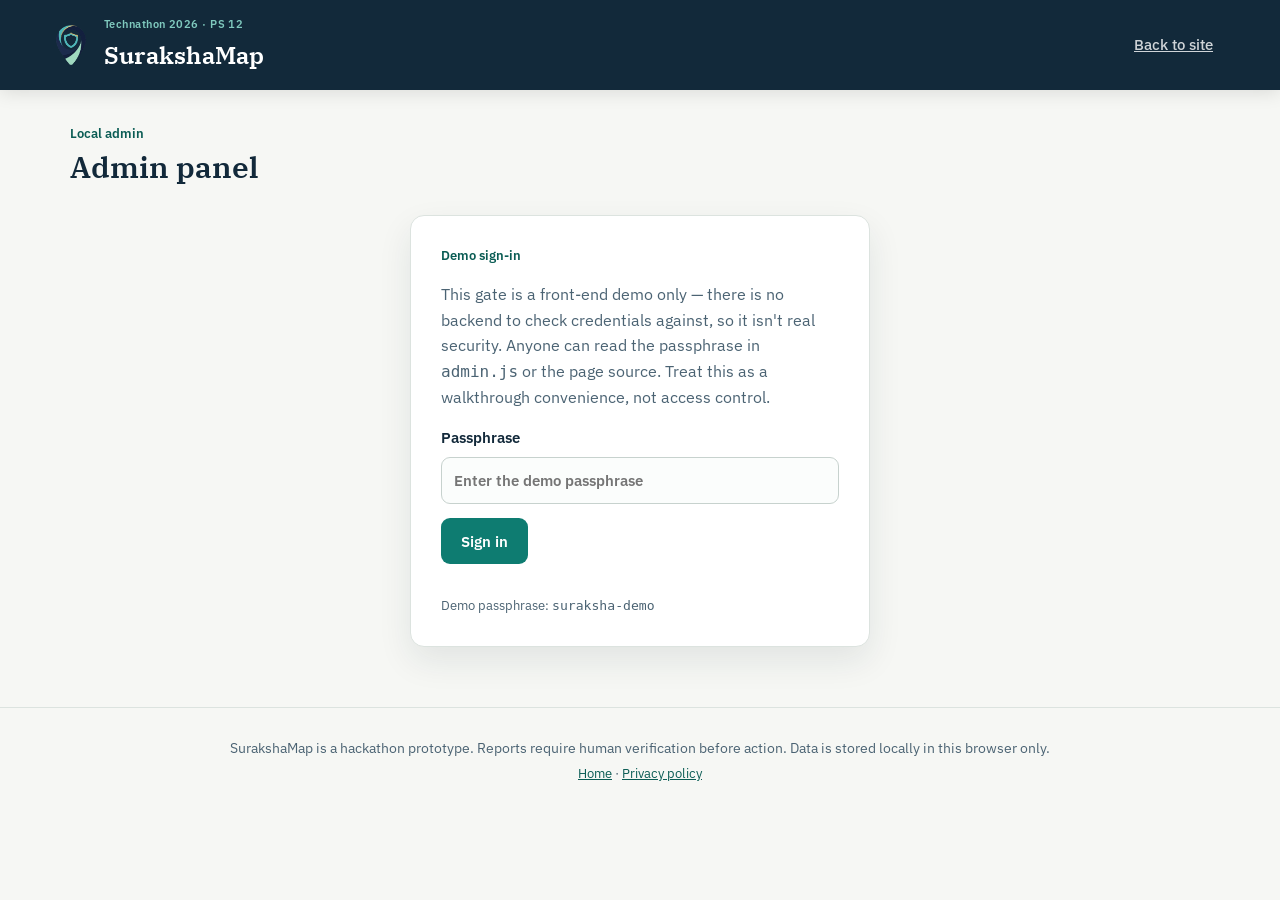
==== commit 0ba1928a: "Update admin.html" ====
--- a/admin.html
+++ b/admin.html
@@ -3,202 +3,105 @@
   <head>
     <meta charset="UTF-8" />
     <meta name="viewport" content="width=device-width, initial-scale=1.0" />
-    <meta
-      name="description"
-      content="SurakshaMap administrator moderation dashboard."
-    />
-    <title>SurakshaMap | Admin</title>
+    <meta name="description" content="SurakshaMap local admin panel — manage reports stored in this browser." />
+    <title>Admin Panel | SurakshaMap</title>
+
+    <link rel="preconnect" href="https://fonts.googleapis.com" />
+    <link rel="preconnect" href="https://fonts.gstatic.com" crossorigin />
+    <link href="https://fonts.googleapis.com/css2?family=IBM+Plex+Serif:wght@500;600;700&family=IBM+Plex+Sans:wght@400;500;600;700&family=IBM+Plex+Mono:wght@500;600&display=swap" rel="stylesheet" />
     <link rel="stylesheet" href="styles.css" />
-    <style>
-      .admin-shell {
-        max-width: 1180px;
-        margin: 0 auto;
-      }
-      .admin-card {
-        padding: 28px;
-      }
-      .admin-form {
-        display: grid;
-        gap: 16px;
-        margin-top: 20px;
-        max-width: 520px;
-      }
-      .admin-form input {
-        width: 100%;
-      }
-      .admin-note {
-        margin-top: 16px;
-      }
-      .admin-actions {
-        display: flex;
-        gap: 10px;
-        flex-wrap: wrap;
-      }
-      .admin-error {
-        color: var(--critical);
-        font-weight: 600;
-        min-height: 1.4em;
-      }
-      .admin-top {
-        display: flex;
-        justify-content: space-between;
-        align-items: center;
-        gap: 16px;
-        flex-wrap: wrap;
-      }
-      .admin-table-wrap {
-        overflow-x: auto;
-        margin-top: 18px;
-      }
-      .admin-table {
-        width: 100%;
-        min-width: 980px;
-        border-collapse: collapse;
-      }
-      .admin-table th,
-      .admin-table td {
-        padding: 11px;
-        border-bottom: 1px solid var(--line);
-        text-align: left;
-        vertical-align: top;
-      }
-      .admin-table th {
-        font-size: 0.75rem;
-        text-transform: uppercase;
-        color: var(--ink-soft);
-      }
-      .admin-table select {
-        min-width: 145px;
-      }
-      .admin-table img {
-        max-width: 80px;
-        border-radius: 8px;
-      }
-      .admin-actions-cell {
-        display: flex;
-        gap: 7px;
-        flex-wrap: wrap;
-      }
-      .admin-actions-cell button {
-        white-space: nowrap;
-      }
-    </style>
   </head>
   <body>
     <header class="site-header">
       <div class="brand">
-        <div
-          class="brand-logo brand-logo-fallback"
-          style="display: flex"
-          aria-hidden="true"
-        >
-          <span style="font-size: 22px">✓</span>
+        <img src="SurakshaMap_logo.png" alt="SurakshaMap logo" class="brand-logo" onerror="this.style.display='none'; document.getElementById('logo-fallback').style.display='flex';" />
+        <div id="logo-fallback" class="brand-logo brand-logo-fallback" aria-hidden="true">
+          <svg viewBox="0 0 48 48" width="30" height="30" fill="none" xmlns="http://www.w3.org/2000/svg">
+            <path d="M24 4 L42 11 V22 C42 33 34.5 41 24 44 C13.5 41 6 33 6 22 V11 Z" fill="#56C8BD" stroke="#0A5C54" stroke-width="2"/>
+            <path d="M17 23.5 L22 28.5 L32 17.5" stroke="#0A3A38" stroke-width="3" stroke-linecap="round" stroke-linejoin="round"/>
+          </svg>
         </div>
         <div class="brand-text">
-          <p class="brand-kicker">Hackathon prototype</p>
-          <h1>SurakshaMap Admin</h1>
+          <p class="brand-kicker">Technathon 2026 &middot; PS 12</p>
+          <h1>SurakshaMap</h1>
         </div>
       </div>
+      <nav aria-label="Main navigation">
+        <a class="nav-button" href="index.html">Back to site</a>
+      </nav>
     </header>
 
-    <main class="container admin-shell">
-      <section id="login-card" class="panel admin-card">
-        <p class="eyebrow">Administrator access</p>
-        <h2>Admin login</h2>
-        <p class="muted">
-          Use the demo credentials configured for this hackathon prototype.
-        </p>
-        <form id="admin-login-form" class="admin-form">
-          <label
-            >Username<input
-              id="admin-username"
-              autocomplete="username"
-              required
-          /></label>
-          <label
-            >Password<input
-              id="admin-password"
-              type="password"
-              autocomplete="current-password"
-              required
-          /></label>
-          <button class="primary-button" type="submit">Sign in</button>
-          <p id="login-error" class="admin-error" role="alert"></p>
-        </form>
-        <div class="notice admin-note">
-          <strong>Demo credentials:</strong> admin / suraksha2026
-        </div>
-      </section>
-
-      <section id="admin-panel" hidden>
-        <div class="admin-top section-heading">
+    <main class="container">
+      <section class="view active-view">
+        <div class="section-heading">
           <div>
-            <p class="eyebrow">Authenticated demo session</p>
-            <h2>Report moderation</h2>
-            <p class="muted">
-              Approve reports before they become public. Admins can set any
-              supported status; public users can only mark an approved report as
-              Resolved.
-            </p>
-          </div>
-          <div class="admin-actions">
-            <a class="ghost-button" href="index.html">Public site</a>
-            <button id="admin-logout" class="secondary-button" type="button">
-              Log out
-            </button>
+            <p class="eyebrow">Local admin</p>
+            <h2>Admin panel</h2>
           </div>
         </div>
 
-        <div class="stats-grid">
-          <div class="stat panel">
-            <span>Pending approval</span><strong id="admin-pending">0</strong>
-          </div>
-          <div class="stat panel">
-            <span>Approved</span><strong id="admin-approved">0</strong>
-          </div>
-          <div class="stat panel">
-            <span>Open</span><strong id="admin-open">0</strong>
-          </div>
-          <div class="stat panel">
-            <span>Under review</span><strong id="admin-review">0</strong>
-          </div>
-          <div class="stat panel">
-            <span>Resolved</span><strong id="admin-resolved">0</strong>
-          </div>
+        <div id="login-panel" class="panel tracking-search" style="max-width: 460px;">
+          <p class="eyebrow" style="margin-bottom: 10px;">Demo sign-in</p>
+          <p class="muted">This gate is a front-end demo only — there is no backend to check credentials against, so it isn't real security. Anyone can read the passphrase in <code>admin.js</code> or the page source. Treat this as a walkthrough convenience, not access control.</p>
+          <form id="login-form">
+            <label>Passphrase
+              <input id="passphrase" type="password" autocomplete="off" placeholder="Enter the demo passphrase" required />
+            </label>
+            <button class="primary-button full-width" type="submit" style="margin-top: 14px;">Sign in</button>
+            <p id="login-message" class="form-message" role="status"></p>
+          </form>
+          <p class="tiny-note">Demo passphrase: <code>suraksha-demo</code></p>
         </div>
 
-        <div class="panel report-management">
-          <h3>All submitted reports</h3>
-          <p class="muted">
-            Pending reports stay hidden from the public dashboard and map until
-            approved.
-          </p>
-          <div class="admin-table-wrap">
-            <table class="admin-table">
-              <thead>
-                <tr>
-                  <th>Token</th>
-                  <th>Issue</th>
-                  <th>Severity</th>
-                  <th>Submitted</th>
-                  <th>Current status</th>
-                  <th>Approval</th>
-                  <th>Admin status</th>
-                </tr>
-              </thead>
-              <tbody id="admin-report-table"></tbody>
-            </table>
+        <div id="admin-content" hidden>
+          <div class="notice error" style="margin-bottom: 22px;">
+            <strong>No real authentication.</strong> This prototype has no backend — the passphrase screen is a demo convenience, not real access control. A production deployment would need a real login before a page like this means anything. See the <a href="privacy.html">privacy policy</a> for details.
+          </div>
+
+          <div class="section-heading compact" style="margin-bottom: 18px;">
+            <div></div>
+            <button id="logout-button" class="secondary-button">Sign out</button>
+          </div>
+
+          <div class="stats-grid" style="margin-bottom: 22px;">
+            <div class="stat panel"><span>Total reports</span><strong id="a-total">0</strong></div>
+            <div class="stat panel"><span>Open</span><strong id="a-open">0</strong></div>
+            <div class="stat panel"><span>Under review</span><strong id="a-review">0</strong></div>
+            <div class="stat panel"><span>Resolved</span><strong id="a-resolved">0</strong></div>
+          </div>
+
+          <div class="panel report-management">
+            <div class="section-heading compact">
+              <div>
+                <h3>All reports</h3>
+                <p class="muted">Update status or remove a report. Changes are saved immediately to this browser's storage.</p>
+              </div>
+              <div class="filters">
+                <select id="a-status-filter">
+                  <option value="all">All statuses</option>
+                  <option value="open">Open</option>
+                  <option value="under_review">Under review</option>
+                  <option value="resolved">Resolved</option>
+                </select>
+              </div>
+            </div>
+            <div class="table-wrap">
+              <table>
+                <thead><tr><th>Token</th><th>Photo</th><th>Issue</th><th>Location</th><th>Risk</th><th>Status</th><th>Update</th><th></th></tr></thead>
+                <tbody id="a-table"></tbody>
+              </table>
+            </div>
           </div>
         </div>
       </section>
     </main>
 
     <footer class="site-footer">
-      <p>
-        SurakshaMap admin · <a href="privacy.html">Privacy policy</a> ·
-        <a href="index.html">Return to public site</a>
-      </p>
+      <p>SurakshaMap is a hackathon prototype. Reports require human verification before action. Data is stored locally in this browser only.</p>
+      <p class="footer-links"><a href="index.html">Home</a> &middot; <a href="privacy.html">Privacy policy</a></p>
     </footer>
-    <script src="admin.js"></script>
+
+    <script src="surakshamap-risk.js" defer></script>
+    <script src="admin.js" defer></script>
   </body>
-</html>+</html>
--- a/styles.css
+++ b/styles.css
@@ -1,32 +1,43 @@
 :root {
-  --ink: #12293A;
-  --ink-soft: #4B6373;
-  --paper: #F6F7F4;
-  --panel: #FFFFFF;
-  --line: #DCE3DF;
-  --teal: #0E7C71;
-  --teal-deep: #0A5C54;
-  --teal-mist: #E7F3F1;
-  --amber: #C97A2B;
-  --amber-mist: #FBEEE0;
-  --low: #3F9D5E;
-  --medium: #D9A32B;
-  --high: #E07B34;
-  --critical: #C6423F;
+  --ink: #12293a;
+  --ink-soft: #4b6373;
+  --paper: #f6f7f4;
+  --panel: #ffffff;
+  --line: #dce3df;
+  --teal: #0e7c71;
+  --teal-deep: #0a5c54;
+  --teal-mist: #e7f3f1;
+  --amber: #c97a2b;
+  --amber-mist: #fbeee0;
+  --low: #3f9d5e;
+  --medium: #d9a32b;
+  --high: #e07b34;
+  --critical: #c6423f;
   --shadow: 0 14px 34px rgba(18, 41, 58, 0.09);
   --radius: 14px;
   --font-serif: "IBM Plex Serif", Georgia, serif;
-  --font-sans: "IBM Plex Sans", ui-sans-serif, system-ui, -apple-system, "Segoe UI", sans-serif;
+  --font-sans:
+    "IBM Plex Sans", ui-sans-serif, system-ui, -apple-system, "Segoe UI",
+    sans-serif;
   --font-mono: "IBM Plex Mono", ui-monospace, SFMono-Regular, Menlo, monospace;
 }
 
-* { box-sizing: border-box; }
+* {
+  box-sizing: border-box;
+}
 
 @media (prefers-reduced-motion: reduce) {
-  *, *::before, *::after { animation-duration: 0.01ms !important; transition-duration: 0.01ms !important; }
-}
-
-html { -webkit-text-size-adjust: 100%; }
+  *,
+  *::before,
+  *::after {
+    animation-duration: 0.01ms !important;
+    transition-duration: 0.01ms !important;
+  }
+}
+
+html {
+  -webkit-text-size-adjust: 100%;
+}
 
 body {
   margin: 0;
@@ -37,9 +48,17 @@
   font-size: 16px;
 }
 
-img { max-width: 100%; display: block; }
-
-button, input, select, textarea { font-family: inherit; }
+img {
+  max-width: 100%;
+  display: block;
+}
+
+button,
+input,
+select,
+textarea {
+  font-family: inherit;
+}
 
 :focus-visible {
   outline: 2.5px solid var(--teal);
@@ -62,9 +81,19 @@
   box-shadow: 0 2px 18px rgba(0, 0, 0, 0.12);
 }
 
-.brand { display: flex; align-items: center; gap: 12px; min-width: 0; }
-
-.brand-logo { width: 42px; height: 42px; object-fit: contain; flex: 0 0 auto; }
+.brand {
+  display: flex;
+  align-items: center;
+  gap: 12px;
+  min-width: 0;
+}
+
+.brand-logo {
+  width: 42px;
+  height: 42px;
+  object-fit: contain;
+  flex: 0 0 auto;
+}
 
 .brand-logo-fallback {
   display: none;
@@ -74,14 +103,16 @@
   border-radius: 10px;
 }
 
-.brand-text { min-width: 0; }
+.brand-text {
+  min-width: 0;
+}
 
 .brand-kicker {
   margin: 0;
   font-size: 0.7rem;
   font-weight: 600;
   letter-spacing: 0.04em;
-  color: #7FC9BE;
+  color: #7fc9be;
 }
 
 .site-header h1 {
@@ -105,7 +136,12 @@
   cursor: pointer;
   flex: 0 0 auto;
 }
-.nav-toggle span { width: 18px; height: 2px; background: #fff; margin: 0 auto; }
+.nav-toggle span {
+  width: 18px;
+  height: 2px;
+  background: #fff;
+  margin: 0 auto;
+}
 
 .site-header nav {
   display: flex;
@@ -123,18 +159,35 @@
   cursor: pointer;
   font-weight: 500;
   font-size: 0.92rem;
-  transition: background 0.15s ease, color 0.15s ease;
+  transition:
+    background 0.15s ease,
+    color 0.15s ease;
   white-space: nowrap;
 }
-.nav-button:hover { background: rgba(255, 255, 255, 0.08); color: #fff; }
-.nav-button.active { background: var(--teal); color: #fff; font-weight: 600; }
+.nav-button:hover {
+  background: rgba(255, 255, 255, 0.08);
+  color: #fff;
+}
+.nav-button.active {
+  background: var(--teal);
+  color: #fff;
+  font-weight: 600;
+}
 
 /* ---------- Layout ---------- */
 
-.container { max-width: 1180px; margin: 0 auto; padding: 34px 20px 60px; }
-
-.view { display: none; }
-.active-view { display: block; }
+.container {
+  max-width: 1180px;
+  margin: 0 auto;
+  padding: 34px 20px 60px;
+}
+
+.view {
+  display: none;
+}
+.active-view {
+  display: block;
+}
 
 .panel {
   background: var(--panel);
@@ -158,13 +211,31 @@
   gap: 16px;
   margin-bottom: 20px;
 }
-.section-heading.compact { margin-bottom: 12px; }
-
-h2 { font-family: var(--font-serif); font-weight: 600; font-size: 1.9rem; line-height: 1.18; margin: 0 0 10px; }
-h3 { margin: 0 0 8px; font-size: 1.05rem; font-weight: 600; }
-
-.muted { color: var(--ink-soft); }
-.tiny-note { font-size: 0.82rem; color: var(--ink-soft); margin: 8px 0 0; }
+.section-heading.compact {
+  margin-bottom: 12px;
+}
+
+h2 {
+  font-family: var(--font-serif);
+  font-weight: 600;
+  font-size: 1.9rem;
+  line-height: 1.18;
+  margin: 0 0 10px;
+}
+h3 {
+  margin: 0 0 8px;
+  font-size: 1.05rem;
+  font-weight: 600;
+}
+
+.muted {
+  color: var(--ink-soft);
+}
+.tiny-note {
+  font-size: 0.82rem;
+  color: var(--ink-soft);
+  margin: 8px 0 0;
+}
 
 /* ---------- Home / Hero ---------- */
 
@@ -176,15 +247,33 @@
   overflow: hidden;
 }
 
-.hero-copy { padding: 44px 40px; }
-
-.hero-tag { margin: 0 0 10px; font-size: 0.82rem; font-weight: 600; color: var(--teal-deep); }
-
-.hero h2 { max-width: 22ch; }
-
-.hero-sub { max-width: 52ch; color: var(--ink-soft); font-size: 1.03rem; margin: 0 0 22px; }
-
-.hero-actions { display: flex; gap: 12px; flex-wrap: wrap; }
+.hero-copy {
+  padding: 44px 40px;
+}
+
+.hero-tag {
+  margin: 0 0 10px;
+  font-size: 0.82rem;
+  font-weight: 600;
+  color: var(--teal-deep);
+}
+
+.hero h2 {
+  max-width: 22ch;
+}
+
+.hero-sub {
+  max-width: 52ch;
+  color: var(--ink-soft);
+  font-size: 1.03rem;
+  margin: 0 0 22px;
+}
+
+.hero-actions {
+  display: flex;
+  gap: 12px;
+  flex-wrap: wrap;
+}
 
 .hero-panel-stat {
   background: var(--ink);
@@ -195,8 +284,16 @@
   justify-content: center;
   gap: 18px;
 }
-.hero-panel-stat .stat-label { font-size: 0.85rem; color: #9FC3BC; }
-.hero-panel-stat strong { font-family: var(--font-serif); font-size: 3.4rem; line-height: 1; color: #fff; }
+.hero-panel-stat .stat-label {
+  font-size: 0.85rem;
+  color: #9fc3bc;
+}
+.hero-panel-stat strong {
+  font-family: var(--font-serif);
+  font-size: 3.4rem;
+  line-height: 1;
+  color: #fff;
+}
 .hero-panel-row {
   display: flex;
   justify-content: space-between;
@@ -204,9 +301,13 @@
   border-top: 1px solid rgba(255, 255, 255, 0.15);
   padding-top: 14px;
   font-size: 0.9rem;
-  color: #C5DEDB;
-}
-.hero-panel-row strong { font-family: var(--font-serif); font-size: 1.4rem; color: var(--amber); }
+  color: #c5dedb;
+}
+.hero-panel-row strong {
+  font-family: var(--font-serif);
+  font-size: 1.4rem;
+  color: var(--amber);
+}
 
 .primary-button {
   background: var(--teal);
@@ -219,7 +320,9 @@
   cursor: pointer;
   transition: background 0.15s ease;
 }
-.primary-button:hover { background: var(--teal-deep); }
+.primary-button:hover {
+  background: var(--teal-deep);
+}
 
 .ghost-button {
   background: transparent;
@@ -231,7 +334,10 @@
   font-size: 0.96rem;
   cursor: pointer;
 }
-.ghost-button:hover { border-color: var(--teal); color: var(--teal-deep); }
+.ghost-button:hover {
+  border-color: var(--teal);
+  color: var(--teal-deep);
+}
 
 .secondary-button {
   border: 1px solid var(--teal);
@@ -253,9 +359,16 @@
   font-size: 0.88rem;
 }
 
-.three-columns { display: grid; grid-template-columns: repeat(3, 1fr); gap: 16px; margin-bottom: 22px; }
-
-.step-card { padding: 24px; }
+.three-columns {
+  display: grid;
+  grid-template-columns: repeat(3, 1fr);
+  gap: 16px;
+  margin-bottom: 22px;
+}
+
+.step-card {
+  padding: 24px;
+}
 .step-number {
   display: inline-flex;
   align-items: center;
@@ -270,7 +383,11 @@
   font-size: 0.9rem;
   margin-bottom: 10px;
 }
-.step-card p { color: var(--ink-soft); font-size: 0.93rem; margin: 0; }
+.step-card p {
+  color: var(--ink-soft);
+  font-size: 0.93rem;
+  margin: 0;
+}
 
 .notice {
   padding: 16px 20px;
@@ -280,25 +397,46 @@
   color: var(--ink-soft);
   font-size: 0.93rem;
 }
-.notice.error { border-left-color: var(--critical); background: #FBEAEA; color: #8A2E2C; }
+.notice.error {
+  border-left-color: var(--critical);
+  background: #fbeaea;
+  color: #8a2e2c;
+}
 
 /* ---------- Forms ---------- */
 
-.form-grid { display: grid; grid-template-columns: 1fr 1fr; gap: 20px; padding: 30px; }
-
-label { display: flex; flex-direction: column; gap: 7px; font-weight: 600; font-size: 0.92rem; }
-
-input, select, textarea {
+.form-grid {
+  display: grid;
+  grid-template-columns: 1fr 1fr;
+  gap: 20px;
+  padding: 30px;
+}
+
+label {
+  display: flex;
+  flex-direction: column;
+  gap: 7px;
+  font-weight: 600;
+  font-size: 0.92rem;
+}
+
+input,
+select,
+textarea {
   font: inherit;
-  border: 1px solid #C7D2CE;
+  border: 1px solid #c7d2ce;
   border-radius: 9px;
   padding: 11px 12px;
-  background: #FBFDFC;
+  background: #fbfdfc;
   color: var(--ink);
 }
-textarea { resize: vertical; }
-
-.full-width { grid-column: 1 / -1; }
+textarea {
+  resize: vertical;
+}
+
+.full-width {
+  grid-column: 1 / -1;
+}
 
 .photo-box {
   padding: 18px;
@@ -306,8 +444,19 @@
   border: 1px solid var(--line);
   border-radius: 10px;
 }
-.photo-box-head { display: flex; align-items: baseline; gap: 8px; flex-wrap: wrap; margin-bottom: 10px; }
-.photo-input-row { display: flex; align-items: center; gap: 12px; flex-wrap: wrap; }
+.photo-box-head {
+  display: flex;
+  align-items: baseline;
+  gap: 8px;
+  flex-wrap: wrap;
+  margin-bottom: 10px;
+}
+.photo-input-row {
+  display: flex;
+  align-items: center;
+  gap: 12px;
+  flex-wrap: wrap;
+}
 
 .file-button {
   display: inline-flex;
@@ -322,7 +471,10 @@
   font-size: 0.9rem;
   cursor: pointer;
 }
-.file-button:hover { background: #fff; border-color: var(--teal-deep); }
+.file-button:hover {
+  background: #fff;
+  border-color: var(--teal-deep);
+}
 
 .photo-preview {
   margin-top: 14px;
@@ -337,47 +489,99 @@
   gap: 18px;
   align-items: center;
   padding: 18px;
-  background: #F1F8F6;
+  background: #f1f8f6;
   border: 1px solid var(--line);
   border-radius: 10px;
 }
-.location-box p { color: var(--ink-soft); margin: 3px 0 0; font-size: 0.88rem; }
-.location-inputs { display: grid; grid-template-columns: 1fr 1fr; gap: 10px; }
+.location-box p {
+  color: var(--ink-soft);
+  margin: 3px 0 0;
+  font-size: 0.88rem;
+}
+.location-inputs {
+  display: grid;
+  grid-template-columns: 1fr 1fr;
+  gap: 10px;
+}
 
 .privacy-note {
   margin: 0;
   padding: 13px 14px;
   background: var(--amber-mist);
-  border: 1px solid #EAD3B4;
+  border: 1px solid #ead3b4;
   border-radius: 9px;
-  color: #6E4A1E;
+  color: #6e4a1e;
   font-size: 0.88rem;
   font-weight: 400;
 }
 
-.form-message { margin: 0; font-weight: 600; min-height: 1.4em; }
-.form-message.success { color: var(--teal-deep); }
-.form-message.error { color: var(--critical); }
+.form-message {
+  margin: 0;
+  font-weight: 600;
+  min-height: 1.4em;
+}
+.form-message.success {
+  color: var(--teal-deep);
+}
+.form-message.error {
+  color: var(--critical);
+}
 
 /* ---------- Tracking ---------- */
 
-.tracking-search { max-width: 780px; margin: 0 auto; padding: 30px; }
-.tracking-input-row { display: flex; gap: 10px; margin: 16px 0; }
-.tracking-input-row input { flex: 1; min-width: 0; }
-
-.tracking-token { font-family: var(--font-mono); font-weight: 600; letter-spacing: 0.04em; color: var(--teal-deep); }
+.tracking-search {
+  max-width: 780px;
+  margin: 0 auto;
+  padding: 30px;
+}
+.tracking-input-row {
+  display: flex;
+  gap: 10px;
+  margin: 16px 0;
+}
+.tracking-input-row input {
+  flex: 1;
+  min-width: 0;
+}
+
+.tracking-token {
+  font-family: var(--font-mono);
+  font-weight: 600;
+  letter-spacing: 0.04em;
+  color: var(--teal-deep);
+}
 
 .tracking-card {
   margin-top: 18px;
   padding: 22px;
   border: 1px solid var(--line);
   border-radius: 12px;
-  background: #FBFEFD;
-}
-.tracking-card-head { display: flex; align-items: center; justify-content: space-between; gap: 12px; margin-bottom: 10px; }
-.tracking-photo { margin: 12px 0; max-width: 100%; border-radius: 10px; border: 1px solid var(--line); }
-.risk-line { display: flex; align-items: center; gap: 10px; margin: 10px 0 6px; }
-.recommendation { font-size: 0.92rem; color: var(--ink-soft); margin: 4px 0 0; }
+  background: #fbfefd;
+}
+.tracking-card-head {
+  display: flex;
+  align-items: center;
+  justify-content: space-between;
+  gap: 12px;
+  margin-bottom: 10px;
+}
+.tracking-photo {
+  margin: 12px 0;
+  max-width: 100%;
+  border-radius: 10px;
+  border: 1px solid var(--line);
+}
+.risk-line {
+  display: flex;
+  align-items: center;
+  gap: 10px;
+  margin: 10px 0 6px;
+}
+.recommendation {
+  font-size: 0.92rem;
+  color: var(--ink-soft);
+  margin: 4px 0 0;
+}
 
 .status-pill {
   display: inline-block;
@@ -385,18 +589,37 @@
   padding: 4px 11px;
   font-size: 0.78rem;
   font-weight: 700;
-  background: #EDF2F1;
-}
-.status-pill.open { background: #E7F4EC; color: #24734B; }
-.status-pill.under_review { background: #FFF3D9; color: #946715; }
-.status-pill.resolved { background: #E9EDF1; color: #53636D; }
+  background: #edf2f1;
+}
+.status-pill.open {
+  background: #e7f4ec;
+  color: #24734b;
+}
+.status-pill.under_review {
+  background: #fff3d9;
+  color: #946715;
+}
+.status-pill.resolved {
+  background: #e9edf1;
+  color: #53636d;
+}
 
 /* ---------- Map ---------- */
 
-.filters { display: flex; gap: 8px; flex-wrap: wrap; }
-.filters select { padding: 9px 10px; font-size: 0.88rem; }
-
-.map { height: 500px; overflow: hidden; }
+.filters {
+  display: flex;
+  gap: 8px;
+  flex-wrap: wrap;
+}
+.filters select {
+  padding: 9px 10px;
+  font-size: 0.88rem;
+}
+
+.map {
+  height: 500px;
+  overflow: hidden;
+}
 
 .map-pin-dot {
   display: block;
@@ -407,31 +630,101 @@
   box-shadow: 0 1px 5px rgba(0, 0, 0, 0.4);
 }
 
-.map-popup { font-family: var(--font-sans); max-width: 220px; }
-.map-popup img { border-radius: 8px; margin-bottom: 8px; max-height: 130px; object-fit: cover; width: 100%; }
-.map-popup p { margin: 5px 0; font-size: 0.88rem; }
-
-.legend { display: flex; gap: 20px; padding: 13px 18px; margin-top: 12px; box-shadow: none; flex-wrap: wrap; }
-.dot { display: inline-block; width: 11px; height: 11px; border-radius: 50%; margin-right: 5px; }
-.dot.low { background: var(--low); }
-.dot.medium { background: var(--medium); }
-.dot.high { background: var(--high); }
-.dot.critical { background: var(--critical); }
+.map-popup {
+  font-family: var(--font-sans);
+  max-width: 220px;
+}
+.map-popup img {
+  border-radius: 8px;
+  margin-bottom: 8px;
+  max-height: 130px;
+  object-fit: cover;
+  width: 100%;
+}
+.map-popup p {
+  margin: 5px 0;
+  font-size: 0.88rem;
+}
+
+.legend {
+  display: flex;
+  gap: 20px;
+  padding: 13px 18px;
+  margin-top: 12px;
+  box-shadow: none;
+  flex-wrap: wrap;
+}
+.dot {
+  display: inline-block;
+  width: 11px;
+  height: 11px;
+  border-radius: 50%;
+  margin-right: 5px;
+}
+.dot.low {
+  background: var(--low);
+}
+.dot.medium {
+  background: var(--medium);
+}
+.dot.high {
+  background: var(--high);
+}
+.dot.critical {
+  background: var(--critical);
+}
 
 /* ---------- Dashboard ---------- */
 
-.stats-grid { display: grid; grid-template-columns: repeat(5, 1fr); gap: 14px; margin-bottom: 20px; }
-.stat { padding: 20px; }
-.stat span { color: var(--ink-soft); display: block; font-size: 0.85rem; }
-.stat strong { font-family: var(--font-serif); font-size: 2.1rem; color: var(--teal-deep); }
-
-.dashboard-grid { display: grid; grid-template-columns: 1.3fr 1fr; gap: 18px; margin-bottom: 18px; }
-.dashboard-grid .panel { padding: 24px; }
-
-.hotspot-card { border-top: 1px solid var(--line); padding: 14px 0; }
-.hotspot-card:first-child { border-top: 0; padding-top: 0; }
-.hotspot-card-head { display: flex; align-items: center; gap: 8px; flex-wrap: wrap; }
-.hotspot-card p { margin: 7px 0 0; color: var(--ink-soft); font-size: 0.9rem; }
+.stats-grid {
+  display: grid;
+  grid-template-columns: repeat(5, 1fr);
+  gap: 14px;
+  margin-bottom: 20px;
+}
+.stat {
+  padding: 20px;
+}
+.stat span {
+  color: var(--ink-soft);
+  display: block;
+  font-size: 0.85rem;
+}
+.stat strong {
+  font-family: var(--font-serif);
+  font-size: 2.1rem;
+  color: var(--teal-deep);
+}
+
+.dashboard-grid {
+  display: grid;
+  grid-template-columns: 1.3fr 1fr;
+  gap: 18px;
+  margin-bottom: 18px;
+}
+.dashboard-grid .panel {
+  padding: 24px;
+}
+
+.hotspot-card {
+  border-top: 1px solid var(--line);
+  padding: 14px 0;
+}
+.hotspot-card:first-child {
+  border-top: 0;
+  padding-top: 0;
+}
+.hotspot-card-head {
+  display: flex;
+  align-items: center;
+  gap: 8px;
+  flex-wrap: wrap;
+}
+.hotspot-card p {
+  margin: 7px 0 0;
+  color: var(--ink-soft);
+  font-size: 0.9rem;
+}
 
 .badge {
   font-size: 0.74rem;
@@ -441,24 +734,87 @@
   color: #fff;
   white-space: nowrap;
 }
-.badge.Low { background: var(--low); }
-.badge.Medium { background: var(--medium); }
-.badge.High { background: var(--high); }
-.badge.Critical { background: var(--critical); }
-
-.bar-row { margin: 13px 0; }
-.bar-label { display: flex; justify-content: space-between; font-size: 0.88rem; margin-bottom: 5px; }
-.bar { height: 8px; border-radius: 999px; background: #E6EFED; overflow: hidden; }
-.bar span { display: block; height: 100%; background: var(--teal); border-radius: 999px; }
-
-.report-management { padding: 24px; margin-top: 4px; }
-.table-wrap { overflow-x: auto; }
-table { width: 100%; border-collapse: collapse; min-width: 640px; }
-th, td { padding: 11px 10px; border-bottom: 1px solid var(--line); text-align: left; vertical-align: middle; font-size: 0.9rem; }
-th { font-size: 0.74rem; text-transform: uppercase; letter-spacing: 0.05em; color: var(--ink-soft); }
-td code { font-family: var(--font-mono); font-size: 0.82rem; background: var(--teal-mist); padding: 2px 6px; border-radius: 5px; }
-.table-thumb { width: 44px; height: 44px; object-fit: cover; border-radius: 6px; }
-.status-select { border: 1px solid var(--line); border-radius: 7px; padding: 7px 8px; background: #fff; font-size: 0.86rem; }
+.badge.Low {
+  background: var(--low);
+}
+.badge.Medium {
+  background: var(--medium);
+}
+.badge.High {
+  background: var(--high);
+}
+.badge.Critical {
+  background: var(--critical);
+}
+
+.bar-row {
+  margin: 13px 0;
+}
+.bar-label {
+  display: flex;
+  justify-content: space-between;
+  font-size: 0.88rem;
+  margin-bottom: 5px;
+}
+.bar {
+  height: 8px;
+  border-radius: 999px;
+  background: #e6efed;
+  overflow: hidden;
+}
+.bar span {
+  display: block;
+  height: 100%;
+  background: var(--teal);
+  border-radius: 999px;
+}
+
+.report-management {
+  padding: 24px;
+  margin-top: 4px;
+}
+.table-wrap {
+  overflow-x: auto;
+}
+table {
+  width: 100%;
+  border-collapse: collapse;
+  min-width: 640px;
+}
+th,
+td {
+  padding: 11px 10px;
+  border-bottom: 1px solid var(--line);
+  text-align: left;
+  vertical-align: middle;
+  font-size: 0.9rem;
+}
+th {
+  font-size: 0.74rem;
+  text-transform: uppercase;
+  letter-spacing: 0.05em;
+  color: var(--ink-soft);
+}
+td code {
+  font-family: var(--font-mono);
+  font-size: 0.82rem;
+  background: var(--teal-mist);
+  padding: 2px 6px;
+  border-radius: 5px;
+}
+.table-thumb {
+  width: 44px;
+  height: 44px;
+  object-fit: cover;
+  border-radius: 6px;
+}
+.status-select {
+  border: 1px solid var(--line);
+  border-radius: 7px;
+  padding: 7px 8px;
+  background: #fff;
+  font-size: 0.86rem;
+}
 
 /* ---------- Footer ---------- */
 
@@ -469,104 +825,547 @@
   font-size: 0.85rem;
   color: var(--ink-soft);
 }
-.site-footer p { margin: 4px 0; }
-.site-footer a { color: var(--teal-deep); }
-.footer-links { font-size: 0.82rem; }
-
-/* ---------- Responsive ---------- */
+.site-footer p {
+  margin: 4px 0;
+}
+.site-footer a {
+  color: var(--teal-deep);
+}
+.footer-links {
+  font-size: 0.82rem;
+}
+
+/* =========================================================
+   RESPONSIVE SYSTEM
+   - No horizontal page overflow
+   - Stable header/menu at every phone width
+   - Hero stacks cleanly below 860px
+   - Hero statistics always use:
+       Open reports .......... 3
+       Hotspots flagged ...... 1
+   - Forms, cards, maps and tables adapt progressively
+   ========================================================= */
+
+/* ---------- Large tablets / small desktops ---------- */
 
 @media (max-width: 1050px) and (min-width: 861px) {
-  .stats-grid { grid-template-columns: repeat(3, 1fr); }
-}
+  .stats-grid {
+    grid-template-columns: repeat(3, 1fr);
+  }
+
+  .container {
+    padding-left: 18px;
+    padding-right: 18px;
+  }
+}
+
+/* ---------- Tablets and phones ---------- */
 
 @media (max-width: 860px) {
+  html,
+  body {
+    width: 100%;
+    max-width: 100%;
+    overflow-x: hidden;
+  }
+
   .site-header {
     flex-wrap: wrap;
     row-gap: 0;
-  }
-
-  .nav-toggle { display: flex; }
-
-  /* Keep the mobile menu in normal document flow.
-     The old absolute menu could overlap the Leaflet map on phones. */
+    padding-left: 18px;
+    padding-right: 18px;
+    z-index: 2000;
+    isolation: isolate;
+  }
+
+  .brand {
+    flex: 1 1 auto;
+    min-width: 0;
+  }
+
+  .brand-text {
+    min-width: 0;
+  }
+
+  .brand-kicker {
+    overflow: hidden;
+    text-overflow: ellipsis;
+    white-space: nowrap;
+  }
+
+  .nav-toggle {
+    display: flex;
+    position: relative;
+    z-index: 2002;
+  }
+
+  /* Mobile menu stays in normal document flow. */
   .site-header nav {
     display: none;
     flex: 0 0 100%;
     width: 100%;
+    order: 3;
+    position: static;
     flex-direction: column;
     align-items: stretch;
-    position: static;
-    order: 3;
+    gap: 4px;
+    padding: 8px 0 2px;
+    margin-top: 8px;
     background: var(--ink);
-    padding: 10px 0 4px;
-    margin-top: 10px;
     box-shadow: none;
-    z-index: auto;
-  }
-
-  .site-header nav.nav-open { display: flex; }
+    z-index: 2001;
+  }
+
+  .site-header nav.nav-open {
+    display: flex;
+  }
+
   .nav-button {
+    width: 100%;
+    min-height: 44px;
     text-align: left;
-    padding: 12px 14px;
+    border-radius: 9px;
+    padding: 11px 14px;
+  }
+
+  .container {
     width: 100%;
-  }
-
-  .hero { grid-template-columns: 1fr; }
-  .hero-copy { padding: 32px 26px; }
-  .hero-panel-stat { padding: 26px; flex-direction: row; flex-wrap: wrap; gap: 20px 30px; }
-  .hero-panel-row { border-top: 0; padding-top: 0; flex: 1 1 160px; }
-
-  .three-columns { grid-template-columns: 1fr; }
-  .form-grid { grid-template-columns: 1fr; padding: 22px; }
-  .location-box { grid-template-columns: 1fr; }
-  .full-width { grid-column: auto; }
-  .stats-grid { grid-template-columns: repeat(2, 1fr); }
-  .dashboard-grid { grid-template-columns: 1fr; }
-  .map { height: 400px; }
-}
-
-@media (max-width: 560px) {
-  html, body { overflow-x: hidden; }
-
-  .container { padding: 24px 14px 48px; }
-  .site-header { padding: 14px 16px; }
-  .site-header h1 { font-size: 1.25rem; }
-  h2 { font-size: 1.55rem; }
-  .hero-copy { padding: 26px 20px; }
-  .filters { width: 100%; }
-  .filters select { flex: 1; min-width: 0; }
-  .tracking-input-row { flex-direction: column; }
-  .stats-grid { grid-template-columns: 1fr 1fr; }
-  .stat strong { font-size: 1.7rem; }
-}
-
-
-/* =========================================================
-   SURAKSHAMAP — FULL RESPONSIVE OVERRIDE
-   This block is intentionally at the end so it safely
-   overrides earlier desktop/mobile rules.
-   ========================================================= */
-
-/* Keep Leaflet/map layers behind the site header and mobile menu. */
-.site-header {
-  position: sticky;
-  top: 0;
-  z-index: 2000;
-  isolation: isolate;
-}
-
-.site-header nav {
-  position: relative;
-  z-index: 2001;
-}
-
-.leaflet-container,
-.leaflet-pane,
-.leaflet-control-container {
-  z-index: 1;
-}
-
-/* Prevent long words/URLs/tokens from creating horizontal overflow. */
+    max-width: 100%;
+    padding-left: 18px;
+    padding-right: 18px;
+  }
+
+  .hero {
+    grid-template-columns: 1fr;
+  }
+
+  .hero h2 {
+    max-width: none;
+  }
+
+  .hero-copy {
+    padding: 32px 26px;
+  }
+
+  /* -------------------------------------------------------
+     HERO STATISTICS
+     Always two rows on tablet/mobile:
+
+     Open reports                    3
+     Hotspots flagged                1
+     ------------------------------------------------------- */
+
+  .hero-panel-stat {
+    display: grid;
+    grid-template-columns: minmax(0, 1fr) max-content;
+    grid-template-rows: auto auto;
+    align-items: center;
+    column-gap: 24px;
+    row-gap: 10px;
+    padding: 24px 26px;
+    flex-direction: unset;
+    flex-wrap: unset;
+  }
+
+  .hero-panel-stat > .stat-label {
+    grid-column: 1;
+    grid-row: 1;
+    min-width: 0;
+    white-space: nowrap;
+  }
+
+  .hero-panel-stat > strong {
+    grid-column: 2;
+    grid-row: 1;
+    justify-self: end;
+    margin: 0;
+  }
+
+  .hero-panel-row {
+    display: contents;
+  }
+
+  .hero-panel-row .stat-label {
+    grid-column: 1;
+    grid-row: 2;
+    min-width: 0;
+    white-space: nowrap;
+  }
+
+  .hero-panel-row strong {
+    grid-column: 2;
+    grid-row: 2;
+    justify-self: end;
+    margin: 0;
+  }
+
+  .three-columns {
+    grid-template-columns: 1fr;
+  }
+
+  .form-grid {
+    grid-template-columns: 1fr;
+    gap: 16px;
+    padding: 22px;
+  }
+
+  .full-width {
+    grid-column: 1;
+  }
+
+  .location-box {
+    grid-template-columns: 1fr;
+    gap: 14px;
+  }
+
+  .location-inputs {
+    grid-template-columns: 1fr 1fr;
+  }
+
+  .location-box .secondary-button {
+    justify-self: start;
+  }
+
+  .stats-grid {
+    grid-template-columns: repeat(2, minmax(0, 1fr));
+  }
+
+  .dashboard-grid {
+    grid-template-columns: 1fr;
+  }
+
+  .map {
+    height: min(65vh, 460px);
+    min-height: 320px;
+  }
+
+  .section-heading {
+    align-items: flex-start;
+  }
+
+  .filters {
+    width: 100%;
+  }
+
+  .table-wrap {
+    width: 100%;
+    max-width: 100%;
+    overflow-x: auto;
+    -webkit-overflow-scrolling: touch;
+  }
+}
+
+/* ---------- Phones ---------- */
+
+@media (max-width: 600px) {
+  .site-header {
+    padding: 11px 14px;
+  }
+
+  .brand {
+    gap: 9px;
+  }
+
+  .brand-logo {
+    width: 38px;
+    height: 38px;
+  }
+
+  .site-header h1 {
+    font-size: 1.25rem;
+  }
+
+  .brand-kicker {
+    font-size: 0.62rem;
+  }
+
+  .container {
+    padding: 22px 12px 42px;
+  }
+
+  h2 {
+    font-size: 1.55rem;
+  }
+
+  .hero-copy {
+    padding: 24px 18px;
+  }
+
+  .hero-sub {
+    font-size: 0.96rem;
+  }
+
+  .hero-actions {
+    display: grid;
+    grid-template-columns: 1fr;
+    width: 100%;
+    gap: 10px;
+  }
+
+  .hero-actions .primary-button,
+  .hero-actions .ghost-button {
+    width: 100%;
+    min-height: 46px;
+  }
+
+  /* Keep the statistics clean and identical at all phone widths. */
+  .hero-panel-stat {
+    grid-template-columns: minmax(0, 1fr) max-content;
+    column-gap: 18px;
+    row-gap: 8px;
+    padding: 20px 18px;
+  }
+
+  .hero-panel-stat .stat-label {
+    font-size: 0.84rem;
+    line-height: 1.25;
+  }
+
+  .hero-panel-stat > strong {
+    font-size: 2.8rem;
+    line-height: 1;
+  }
+
+  .hero-panel-row strong {
+    font-size: 1.65rem;
+    line-height: 1;
+  }
+
+  .step-card {
+    padding: 20px;
+  }
+
+  .notice {
+    padding: 14px 15px;
+  }
+
+  .form-grid {
+    padding: 16px;
+    gap: 14px;
+    border-radius: 12px;
+  }
+
+  .photo-box,
+  .location-box {
+    padding: 14px;
+  }
+
+  .photo-input-row {
+    align-items: stretch;
+    flex-direction: column;
+    gap: 9px;
+  }
+
+  .file-button {
+    width: 100%;
+    justify-content: center;
+  }
+
+  #photo-file-name {
+    display: block;
+    max-width: 100%;
+    overflow: hidden;
+    text-overflow: ellipsis;
+    white-space: nowrap;
+  }
+
+  .text-button {
+    align-self: flex-start;
+  }
+
+  .location-inputs {
+    grid-template-columns: 1fr;
+    gap: 10px;
+  }
+
+  .location-box .secondary-button,
+  .form-grid > .primary-button {
+    width: 100%;
+    min-height: 46px;
+  }
+
+  input,
+  select,
+  textarea {
+    width: 100%;
+    max-width: 100%;
+    font-size: 16px;
+  }
+
+  .tracking-search {
+    padding: 18px;
+  }
+
+  .tracking-input-row {
+    flex-direction: column;
+  }
+
+  .tracking-input-row input,
+  .tracking-input-row button {
+    width: 100%;
+    min-height: 46px;
+  }
+
+  .tracking-card {
+    padding: 17px;
+  }
+
+  .tracking-card-head {
+    align-items: flex-start;
+    flex-direction: column;
+  }
+
+  .risk-line {
+    align-items: flex-start;
+    flex-wrap: wrap;
+  }
+
+  .section-heading {
+    gap: 12px;
+    margin-bottom: 16px;
+  }
+
+  .filters {
+    display: grid;
+    grid-template-columns: 1fr;
+    gap: 8px;
+  }
+
+  .filters select {
+    width: 100%;
+    min-height: 44px;
+  }
+
+  .map {
+    height: 55vh;
+    min-height: 300px;
+    max-height: 430px;
+    border-radius: 12px;
+  }
+
+  .legend {
+    gap: 10px 16px;
+    padding: 11px 14px;
+  }
+
+  .stats-grid {
+    grid-template-columns: 1fr 1fr;
+    gap: 10px;
+  }
+
+  .stat {
+    padding: 15px;
+  }
+
+  .stat strong {
+    font-size: 1.65rem;
+  }
+
+  .dashboard-grid .panel,
+  .report-management {
+    padding: 17px;
+  }
+
+  table {
+    min-width: 620px;
+  }
+
+  .site-footer {
+    padding: 22px 14px;
+  }
+}
+
+/* ---------- Very small phones ---------- */
+
+@media (max-width: 390px) {
+  .site-header h1 {
+    font-size: 1.12rem;
+  }
+
+  .brand-logo {
+    width: 34px;
+    height: 34px;
+  }
+
+  .nav-toggle {
+    width: 38px;
+    height: 38px;
+  }
+
+  .container {
+    padding-left: 10px;
+    padding-right: 10px;
+  }
+
+  .hero-copy {
+    padding-left: 16px;
+    padding-right: 16px;
+  }
+
+  .hero-panel-stat {
+    padding: 18px 14px;
+    column-gap: 12px;
+    row-gap: 7px;
+  }
+
+  .hero-panel-stat .stat-label {
+    font-size: 0.78rem;
+  }
+
+  .hero-panel-stat > strong {
+    font-size: 2.55rem;
+  }
+
+  .hero-panel-row strong {
+    font-size: 1.55rem;
+  }
+
+  .form-grid {
+    padding: 13px;
+  }
+
+  .stats-grid {
+    grid-template-columns: 1fr;
+  }
+}
+
+/* ---------- Extra-small screens ---------- */
+
+@media (max-width: 340px) {
+  .site-header {
+    padding-left: 10px;
+    padding-right: 10px;
+  }
+
+  .brand {
+    gap: 7px;
+  }
+
+  .site-header h1 {
+    font-size: 1.04rem;
+  }
+
+  .hero-panel-stat {
+    padding-left: 12px;
+    padding-right: 12px;
+    column-gap: 8px;
+  }
+
+  .hero-panel-stat .stat-label {
+    font-size: 0.73rem;
+  }
+
+  .hero-panel-stat > strong {
+    font-size: 2.35rem;
+  }
+
+  .hero-panel-row strong {
+    font-size: 1.45rem;
+  }
+}
+
+/* ---------- General overflow protection ---------- */
+
 body,
 main,
 section,
@@ -580,417 +1379,23 @@
   min-width: 0;
 }
 
-h1, h2, h3, p, label, .muted, .recommendation,
-.notice, .privacy-note, .tracking-card, .hotspot-card {
+h1,
+h2,
+h3,
+p,
+label,
+.muted,
+.recommendation,
+.notice,
+.privacy-note,
+.tracking-card,
+.hotspot-card {
   overflow-wrap: anywhere;
 }
 
-/* Medium screens: avoid cramped multi-column form/location layouts. */
-@media (max-width: 1024px) {
-  .container {
-    width: 100%;
-    max-width: 100%;
-    padding-left: 18px;
-    padding-right: 18px;
-  }
-
-  .site-header {
-    padding-left: 18px;
-    padding-right: 18px;
-  }
-
-  .form-grid {
-    grid-template-columns: 1fr 1fr;
-    gap: 16px;
-    padding: 22px;
-  }
-
-  .location-box {
-    grid-template-columns: 1fr;
-    gap: 14px;
-  }
-
-  .location-inputs {
-    grid-template-columns: 1fr 1fr;
-  }
-
-  .location-box .secondary-button {
-    justify-self: start;
-  }
-
-  .dashboard-grid {
-    grid-template-columns: 1fr;
-  }
-}
-
-/* Phones/tablets. */
-@media (max-width: 860px) {
-  .site-header {
-    display: flex;
-    flex-wrap: wrap;
-    align-items: center;
-    gap: 10px;
-  }
-
-  .brand {
-    flex: 1 1 auto;
-    min-width: 0;
-  }
-
-  .brand-text {
-    min-width: 0;
-  }
-
-  .brand-kicker {
-    white-space: nowrap;
-    overflow: hidden;
-    text-overflow: ellipsis;
-  }
-
-  .nav-toggle {
-    display: flex;
-    position: relative;
-    z-index: 2002;
-  }
-
-  .site-header nav {
-    display: none;
-    flex: 0 0 100%;
-    width: 100%;
-    order: 3;
-    position: relative;
-    left: auto;
-    right: auto;
-    top: auto;
-    flex-direction: column;
-    align-items: stretch;
-    justify-content: flex-start;
-    gap: 4px;
-    padding: 8px 0 2px;
-    margin: 0;
-    background: var(--ink);
-    box-shadow: none;
-    z-index: 2001;
-  }
-
-  .site-header nav.nav-open {
-    display: flex;
-  }
-
-  .nav-button {
-    width: 100%;
-    min-height: 44px;
-    text-align: left;
-    border-radius: 9px;
-    padding: 11px 14px;
-  }
-
-  .hero {
-    grid-template-columns: 1fr;
-  }
-
-  .hero h2 {
-    max-width: none;
-  }
-
-  .hero-copy {
-    padding: 30px 24px;
-  }
-
-  .hero-panel-stat {
-    padding: 24px;
-  }
-
-  .three-columns {
-    grid-template-columns: 1fr;
-  }
-
-  .form-grid {
-    grid-template-columns: 1fr;
-    gap: 16px;
-    padding: 20px;
-  }
-
-  .full-width {
-    grid-column: 1;
-  }
-
-  .location-box {
-    grid-template-columns: 1fr;
-  }
-
-  .location-inputs {
-    grid-template-columns: 1fr 1fr;
-  }
-
-  .dashboard-grid {
-    grid-template-columns: 1fr;
-  }
-
-  .map {
-    height: min(65vh, 460px);
-    min-height: 320px;
-  }
-
-  .section-heading {
-    align-items: flex-start;
-  }
-
-  .filters {
-    width: 100%;
-  }
-}
-
-/* Narrow phones. */
-@media (max-width: 600px) {
-  html,
-  body {
-    width: 100%;
-    max-width: 100%;
-    overflow-x: hidden;
-  }
-
-  .site-header {
-    padding: 11px 14px;
-  }
-
-  .brand {
-    gap: 9px;
-  }
-
-  .brand-logo {
-    width: 38px;
-    height: 38px;
-  }
-
-  .site-header h1 {
-    font-size: 1.25rem;
-  }
-
-  .brand-kicker {
-    font-size: 0.62rem;
-  }
-
-  .container {
-    padding: 22px 12px 42px;
-  }
-
-  h2 {
-    font-size: 1.55rem;
-  }
-
-  .hero-copy {
-    padding: 24px 18px;
-  }
-
-  .hero-sub {
-    font-size: 0.96rem;
-  }
-
-  .hero-actions {
-    display: grid;
-    grid-template-columns: 1fr;
-    width: 100%;
-  }
-
-  .hero-actions .primary-button,
-  .hero-actions .ghost-button {
-    width: 100%;
-  }
-
-  .hero-panel-stat {
-    padding: 22px 18px;
-  }
-
-  .hero-panel-stat strong {
-    font-size: 2.8rem;
-  }
-
-  .step-card {
-    padding: 20px;
-  }
-
-  .notice {
-    padding: 14px 15px;
-  }
-
-  .form-grid {
-    padding: 16px;
-    gap: 14px;
-    border-radius: 12px;
-  }
-
-  .photo-box,
-  .location-box {
-    padding: 14px;
-  }
-
-  .photo-input-row {
-    align-items: stretch;
-    flex-direction: column;
-    gap: 9px;
-  }
-
-  .file-button {
-    width: 100%;
-    justify-content: center;
-  }
-
-  #photo-file-name {
-    display: block;
-    max-width: 100%;
-    overflow: hidden;
-    text-overflow: ellipsis;
-    white-space: nowrap;
-  }
-
-  .text-button {
-    align-self: flex-start;
-  }
-
-  .location-inputs {
-    grid-template-columns: 1fr;
-    gap: 10px;
-  }
-
-  .location-box .secondary-button,
-  .form-grid > .primary-button {
-    width: 100%;
-    min-height: 46px;
-  }
-
-  input,
-  select,
-  textarea {
-    width: 100%;
-    max-width: 100%;
-    font-size: 16px; /* prevents iOS zoom */
-  }
-
-  .tracking-search {
-    padding: 18px;
-  }
-
-  .tracking-input-row {
-    flex-direction: column;
-  }
-
-  .tracking-input-row input,
-  .tracking-input-row button {
-    width: 100%;
-    min-height: 46px;
-  }
-
-  .tracking-card {
-    padding: 17px;
-  }
-
-  .tracking-card-head {
-    align-items: flex-start;
-    flex-direction: column;
-  }
-
-  .risk-line {
-    align-items: flex-start;
-    flex-wrap: wrap;
-  }
-
-  .section-heading {
-    gap: 12px;
-    margin-bottom: 16px;
-  }
-
-  .filters {
-    display: grid;
-    grid-template-columns: 1fr;
-    gap: 8px;
-  }
-
-  .filters select {
-    width: 100%;
-    min-height: 44px;
-  }
-
-  .map {
-    height: 55vh;
-    min-height: 300px;
-    max-height: 430px;
-    border-radius: 12px;
-  }
-
-  .legend {
-    gap: 10px 16px;
-    padding: 11px 14px;
-  }
-
-  .stats-grid {
-    grid-template-columns: 1fr 1fr;
-    gap: 10px;
-  }
-
-  .stat {
-    padding: 15px;
-  }
-
-  .stat strong {
-    font-size: 1.65rem;
-  }
-
-  .dashboard-grid .panel,
-  .report-management {
-    padding: 17px;
-  }
-
-  .table-wrap {
-    width: 100%;
-    max-width: 100%;
-    overflow-x: auto;
-    -webkit-overflow-scrolling: touch;
-  }
-
-  table {
-    min-width: 620px;
-  }
-
-  .site-footer {
-    padding: 22px 14px;
-  }
-}
-
-/* Very small phones. */
-@media (max-width: 390px) {
-  .site-header h1 {
-    font-size: 1.12rem;
-  }
-
-  .brand-logo {
-    width: 34px;
-    height: 34px;
-  }
-
-  .nav-toggle {
-    width: 38px;
-    height: 38px;
-  }
-
-  .container {
-    padding-left: 10px;
-    padding-right: 10px;
-  }
-
-  .form-grid {
-    padding: 13px;
-  }
-
-  .stats-grid {
-    grid-template-columns: 1fr;
-  }
-
-  .hero-panel-stat {
-    gap: 13px;
-  }
-
-  .hero-panel-row {
-    align-items: center;
-  }
-}
+/* Leaflet/map layers stay below the header. */
+.leaflet-container,
+.leaflet-pane,
+.leaflet-control-container {
+  z-index: 1;
+}
